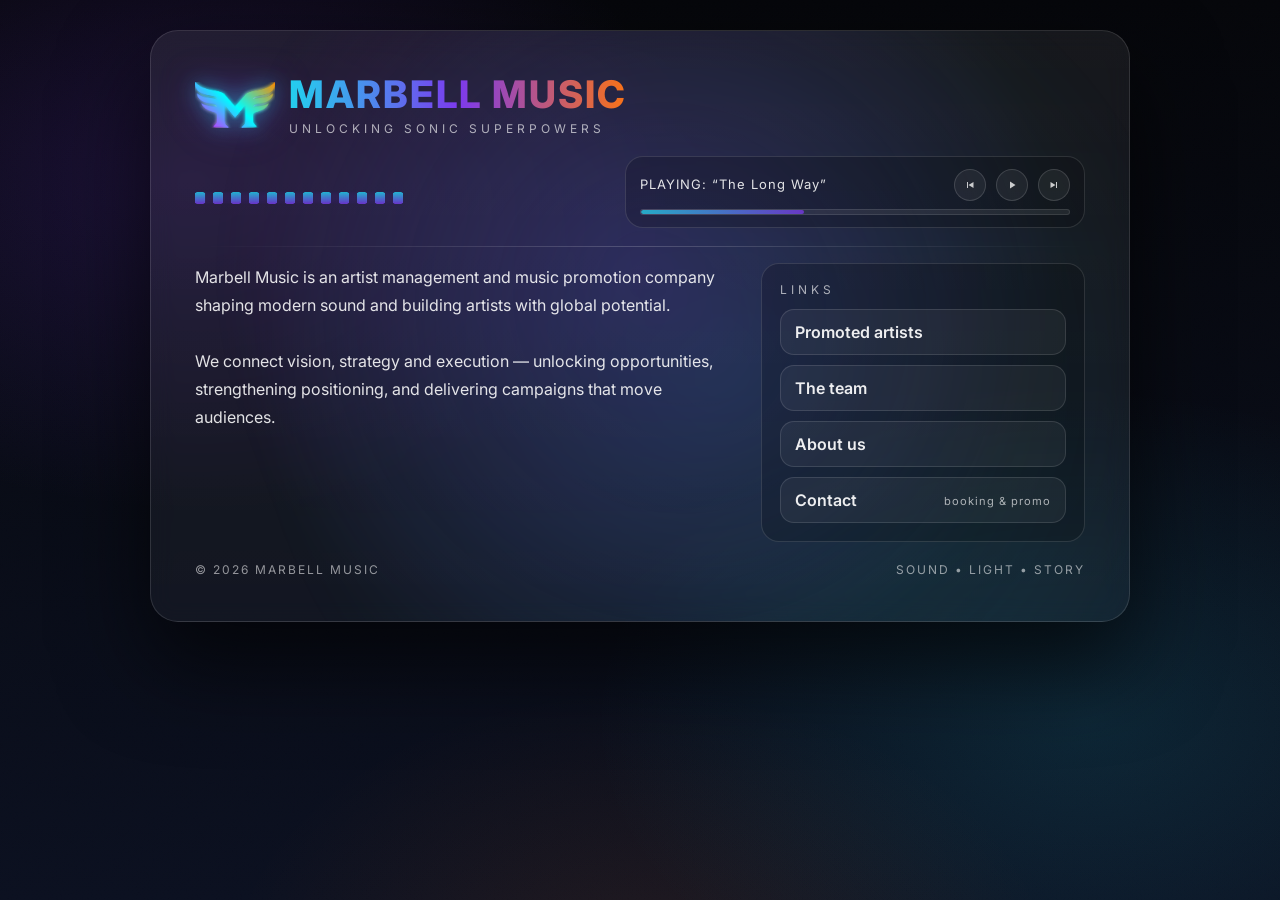
==== index.html @ 2069f6be "Update index.html - smaller M icon, correct links" ====
<!DOCTYPE html>
<html lang="en">
<head>
  <meta charset="UTF-8" />
  <meta name="viewport" content="width=device-width, initial-scale=1.0"/>
  <title>Marbell Music</title>
  <meta name="description" content="Marbell Music — artist management & music promotion. Unlocking Sonic Superpowers." />

  <link rel="preconnect" href="https://fonts.googleapis.com">
  <link rel="preconnect" href="https://fonts.gstatic.com" crossorigin>
  <link href="https://fonts.googleapis.com/css2?family=Inter:wght@300;400;600;800&display=swap" rel="stylesheet">

  <style>
    :root{
      --bg1:#05060a;
      --bg2:#0b1020;
      --text:rgba(255,255,255,.92);
      --muted:rgba(255,255,255,.64);
      --line:rgba(255,255,255,.12);
      --glass:rgba(255,255,255,.06);
      --accent1:#7c3aed;
      --accent2:#22d3ee;
      --accent3:#f97316;
    }

    *{ box-sizing:border-box; }
    html, body{ height:100%; }

    body{
      margin:0;
      font-family:Inter,system-ui,-apple-system,Segoe UI,Roboto,Arial,sans-serif;
      color:var(--text);
      background:
        radial-gradient(900px 600px at 15% 20%, rgba(124,58,237,.18), transparent 55%),
        radial-gradient(900px 600px at 85% 80%, rgba(34,211,238,.12), transparent 55%),
        radial-gradient(700px 500px at 50% 110%, rgba(249,115,22,.10), transparent 60%),
        linear-gradient(180deg, var(--bg1), var(--bg2));
      overflow-x:hidden;
      overflow-y:auto;
      -webkit-overflow-scrolling: touch;
    }

    .grain{
      position:fixed;
      inset:0;
      pointer-events:none;
      opacity:.12;
      background-image:url("data:image/svg+xml,%3Csvg xmlns='http://www.w3.org/2000/svg' width='180' height='180'%3E%3Cfilter id='n'%3E%3CfeTurbulence type='fractalNoise' baseFrequency='.8' numOctaves='3' stitchTiles='stitch'/%3E%3C/filter%3E%3Crect width='180' height='180' filter='url(%23n)' opacity='.35'/%3E%3C/svg%3E");
      mix-blend-mode:overlay;
      z-index:0;
    }

    .wrap{
      min-height:100vh;
      display:flex;
      justify-content:center;
      align-items:flex-start;
      padding: clamp(18px, 4vw, 30px);
      position:relative;
      z-index:1;
    }

    .card{
      width:100%;
      max-width:980px;
      border-radius:28px;
      background:linear-gradient(180deg, rgba(255,255,255,.07), rgba(255,255,255,.04));
      border:1px solid rgba(255,255,255,.12);
      box-shadow:0 40px 90px rgba(0,0,0,.65);
      backdrop-filter: blur(12px);
      position:relative;
      overflow:hidden;
      padding: clamp(22px, 4vw, 44px);
    }

    .pulse{
      position:absolute;
      inset:-40%;
      background:
        radial-gradient(circle at 50% 45%, rgba(124,58,237,.22), transparent 40%),
        radial-gradient(circle at 55% 55%, rgba(34,211,238,.14), transparent 42%);
      animation: pulse 3.2s ease-in-out infinite;
      pointer-events:none;
      filter: blur(12px);
      z-index:0;
    }
    @keyframes pulse{
      0%,100%{ transform:scale(1); opacity:.55; }
      50%{ transform:scale(1.06); opacity:.80; }
    }

    .content{ position:relative; z-index:2; }

    .brand{
      display:flex;
      align-items:center;
      gap:14px;
	  margin-bottom: 20px;
    }

    .logo{
      height:46px;
      width:auto;
      flex: 0 0 auto;
      filter:
        drop-shadow(0 0 10px rgba(34,211,238,.45))
        drop-shadow(0 0 18px rgba(124,58,237,.35));
    }

    .brandText{
      display:flex;
      flex-direction:column;
      gap:6px;
      min-width:0;
    }

    .brandText h1{
      margin:0;
      font-size: clamp(26px, 4vw, 38px);
      letter-spacing:2px;
      text-transform:uppercase;
      font-weight:800;
      background: linear-gradient(90deg, var(--accent2), var(--accent1), var(--accent3));
      -webkit-background-clip:text;
      -webkit-text-fill-color:transparent;
      line-height:1.05;
      white-space:nowrap;
    }

    .tagline{
      font-size:12px;
      letter-spacing:4px;
      text-transform:uppercase;
      color:var(--muted);
    }

    h1{
      margin:0;
      font-size: clamp(30px, 4.5vw, 44px);
      letter-spacing:2px;
      text-transform:uppercase;
      font-weight:800;
      background: linear-gradient(90deg, var(--accent2), var(--accent1), var(--accent3));
      -webkit-background-clip:text;
      -webkit-text-fill-color:transparent;
      line-height:1.05;
    }

    .mediaRow{
      display:flex;
      align-items:flex-start;
      justify-content:space-between;
      gap:16px;
      flex-wrap:wrap;
      margin-bottom: 18px;
    }

    .player{
      border:1px solid rgba(255,255,255,.12);
      background:rgba(0,0,0,.18);
      border-radius:18px;
      padding: 12px 14px;
      width: 100%;
      max-width: 460px;
      min-width: 0;
      height:auto;
    }

    .track{
      display:flex;
      align-items:center;
      justify-content:space-between;
      gap:12px;
      margin-bottom:8px;
    }

    .title{
      font-size:13px;
      letter-spacing:1px;
      color:rgba(255,255,255,.88);
      white-space:normal;
      overflow:visible;
      text-overflow:clip;
      line-height:1.2;
      max-width: 280px;
    }

    .controls{
      display:flex;
      gap:10px;
      align-items:center;
      flex-shrink:0;
    }

    .dotbtn{
      width:32px;height:32px;
      border-radius:999px;
      border:1px solid rgba(255,255,255,.14);
      background:rgba(255,255,255,.06);
      display:grid;
      place-items:center;
      user-select:none;
    }

    .icon{
      width:12px;height:12px;
      opacity:.85;
      background:rgba(255,255,255,.9);
      mask-size:contain;
      mask-repeat:no-repeat;
      mask-position:center;
      -webkit-mask-size:contain;
      -webkit-mask-repeat:no-repeat;
      -webkit-mask-position:center;
    }
    .i-prev{ -webkit-mask-image:url("data:image/svg+xml,%3Csvg xmlns='http://www.w3.org/2000/svg' viewBox='0 0 24 24'%3E%3Cpath fill='black' d='M6 18V6h2v12H6Zm3-6 10 6V6L9 12Z'/%3E%3C/svg%3E"); mask-image:url("data:image/svg+xml,%3Csvg xmlns='http://www.w3.org/2000/svg' viewBox='0 0 24 24'%3E%3Cpath fill='black' d='M6 18V6h2v12H6Zm3-6 10 6V6L9 12Z'/%3E%3C/svg%3E"); }
    .i-play{ -webkit-mask-image:url("data:image/svg+xml,%3Csvg xmlns='http://www.w3.org/2000/svg' viewBox='0 0 24 24'%3E%3Cpath fill='black' d='M8 5v14l11-7L8 5Z'/%3E%3C/svg%3E"); mask-image:url("data:image/svg+xml,%3Csvg xmlns='http://www.w3.org/2000/svg' viewBox='0 0 24 24'%3E%3Cpath fill='black' d='M8 5v14l11-7L8 5Z'/%3E%3C/svg%3E"); }
    .i-next{ -webkit-mask-image:url("data:image/svg+xml,%3Csvg xmlns='http://www.w3.org/2000/svg' viewBox='0 0 24 24'%3E%3Cpath fill='black' d='m15 12-10 6V6l10 6Zm1-6h2v12h-2V6Z'/%3E%3C/svg%3E"); mask-image:url("data:image/svg+xml,%3Csvg xmlns='http://www.w3.org/2000/svg' viewBox='0 0 24 24'%3E%3Cpath fill='black' d='m15 12-10 6V6l10 6Zm1-6h2v12h-2V6Z'/%3E%3C/svg%3E"); }

    .bar{
      height:6px;
      border-radius:999px;
      background:rgba(255,255,255,.08);
      border:1px solid rgba(255,255,255,.10);
      overflow:hidden;
      position:relative;
    }
    .bar::after{
      content:"";
      position:absolute;
      inset:0;
      width:38%;
      background:linear-gradient(90deg, rgba(34,211,238,.75), rgba(124,58,237,.75));
      border-radius:999px;
      box-shadow:0 0 18px rgba(34,211,238,.20);
    }

    /* ✅ WAVE — fixed height + transform animation (NO JUMP) */
    .wave{
      display:flex;
      gap:8px;
      align-items:flex-end;

      height:48px;      /* ✅ fixed container height */
      padding: 0;       /* tight */
      margin: 0;
      opacity:.92;

      flex-wrap:nowrap;
      overflow:hidden;
    }

    .wave span{
      width:10px;
      border-radius:999px;
      background:linear-gradient(180deg, rgba(34,211,238,.9), rgba(124,58,237,.85));

      height:48px;                 /* fill container; scale controls visual height */
      transform-origin: bottom;    /* grow from bottom */
      transform: scaleY(.25);      /* base */
      will-change: transform;      /* smoother */

      box-shadow:0 0 16px rgba(124,58,237,.18);
      animation: waveScale 1.2s infinite ease-in-out;
    }

    .wave span:nth-child(2){ animation-delay:.10s }
    .wave span:nth-child(3){ animation-delay:.20s }
    .wave span:nth-child(4){ animation-delay:.30s }
    .wave span:nth-child(5){ animation-delay:.40s }
    .wave span:nth-child(6){ animation-delay:.50s }
    .wave span:nth-child(7){ animation-delay:.25s }
    .wave span:nth-child(8){ animation-delay:.15s }
    .wave span:nth-child(9){ animation-delay:.35s }
    .wave span:nth-child(10){ animation-delay:.45s }
    .wave span:nth-child(11){ animation-delay:.22s }
    .wave span:nth-child(12){ animation-delay:.42s }

    @keyframes waveScale{
      0%,100%{ transform: scaleY(.25); opacity:.55; }
      50%{ transform: scaleY(1); opacity:1; }
    }

    .divider{
      margin: 14px 0 16px;
      height:1px;
      background:linear-gradient(90deg, transparent, rgba(255,255,255,.18), transparent);
    }

    .grid{
      display:grid;
      grid-template-columns: 1.25fr 0.75fr;
      gap:26px;
      align-items:start;
    }

    .lead{
      margin:0;
      font-size:16px;
      line-height:1.75;
      color:rgba(255,255,255,.88);
    }
    .lead b{ color:rgba(255,255,255,.98); }

    .panel{
      border:1px solid rgba(255,255,255,.12);
      background:rgba(0,0,0,.18);
      border-radius:18px;
      padding:18px;
    }

    .panelTitle{
      margin:0 0 12px;
      font-size:12px;
      letter-spacing:4px;
      text-transform:uppercase;
      color:var(--muted);
    }

    .links{
      display:flex;
      flex-direction:column;
      gap:10px;
    }

    .btn{
      text-decoration:none;
      color:var(--text);
      padding:12px 14px;
      border-radius:14px;
      border:1px solid rgba(255,255,255,.12);
      background:rgba(255,255,255,.05);
      display:flex;
      align-items:center;
      justify-content:space-between;
      transition: transform .15s ease, background .15s ease, border .15s ease;
      font-weight:600;
    }

    .btn small{
      color:var(--muted);
      font-weight:400;
      letter-spacing:1px;
    }

    .btn:hover{
      transform: translateY(-1px);
      background:rgba(255,255,255,.08);
      border:1px solid rgba(34,211,238,.35);
    }

    footer{
      margin-top:20px;
      display:flex;
      justify-content:space-between;
      gap:12px;
      flex-wrap:wrap;
      font-size:12px;
      color:rgba(255,255,255,.55);
      letter-spacing:2px;
      text-transform:uppercase;
    }

    @media (max-width: 860px){
      .grid{ grid-template-columns:1fr; }
      .mediaRow{ flex-direction:column; align-items:stretch; }
      .player{ max-width:none; width:100%; }
      .title{ max-width: 72vw; }
    }

    @media (prefers-reduced-motion: reduce){
      .pulse, .wave span{ animation:none; }
    }
  </style>
</head>

<body>
  <div class="grain"></div>

  <div class="wrap">
    <main class="card">
      <div class="pulse"></div>

      <div class="content">
          <div class="brand">
            <img class="logo" src="marbell_logo_neon.png" alt="Marbell logo" />
            <div class="brandText">
              <h1>Marbell Music</h1>
              <div class="tagline">Unlocking Sonic Superpowers</div>
            </div>
          </div>

        <section class="mediaRow">
          <div class="wave" aria-hidden="true">
            <span></span><span></span><span></span><span></span><span></span><span></span>
            <span></span><span></span><span></span><span></span><span></span><span></span>
          </div>

          <div class="player" aria-label="visual player (decorative)">
            <div class="track">
              <div class="title">PLAYING: “The Long Way”</div>
              <div class="controls">
                <div class="dotbtn" title="Prev"><div class="icon i-prev"></div></div>
                <div class="dotbtn" title="Play"><div class="icon i-play"></div></div>
                <div class="dotbtn" title="Next"><div class="icon i-next"></div></div>
              </div>
            </div>
            <div class="bar" aria-hidden="true"></div>
          </div>
        </section>

        <div class="divider"></div>

        <section class="grid">
          <p class="lead">
            Marbell Music is an artist management and music promotion company shaping modern sound and building artists with global potential.
            <br><br>
            We connect vision, strategy and execution — unlocking opportunities, strengthening positioning, and delivering campaigns that move audiences.
          </p>

          <aside class="panel">
            <p class="panelTitle">Links</p>
				<div class="links">
					<a class="btn" href="https://linktr.ee/miziafilip" target="_blank" rel="noopener">
					  Promoted artists
					</a>
					<a class="btn" target="_blank" rel="noopener">
					  The team
					</a>
					<a class="btn" target="_blank" rel="noopener">
					  About us
					</a>
					<a class="btn" href="contact.html">
					  Contact <small><small>booking & promo</small></small>
					</a>
			  </div>
          </aside>
        </section>

        <footer>
          <div>© 2026 Marbell Music</div>
          <div>Sound • Light • Story</div>
        </footer>
      </div>
    </main>
  </div>
</body>
</html>
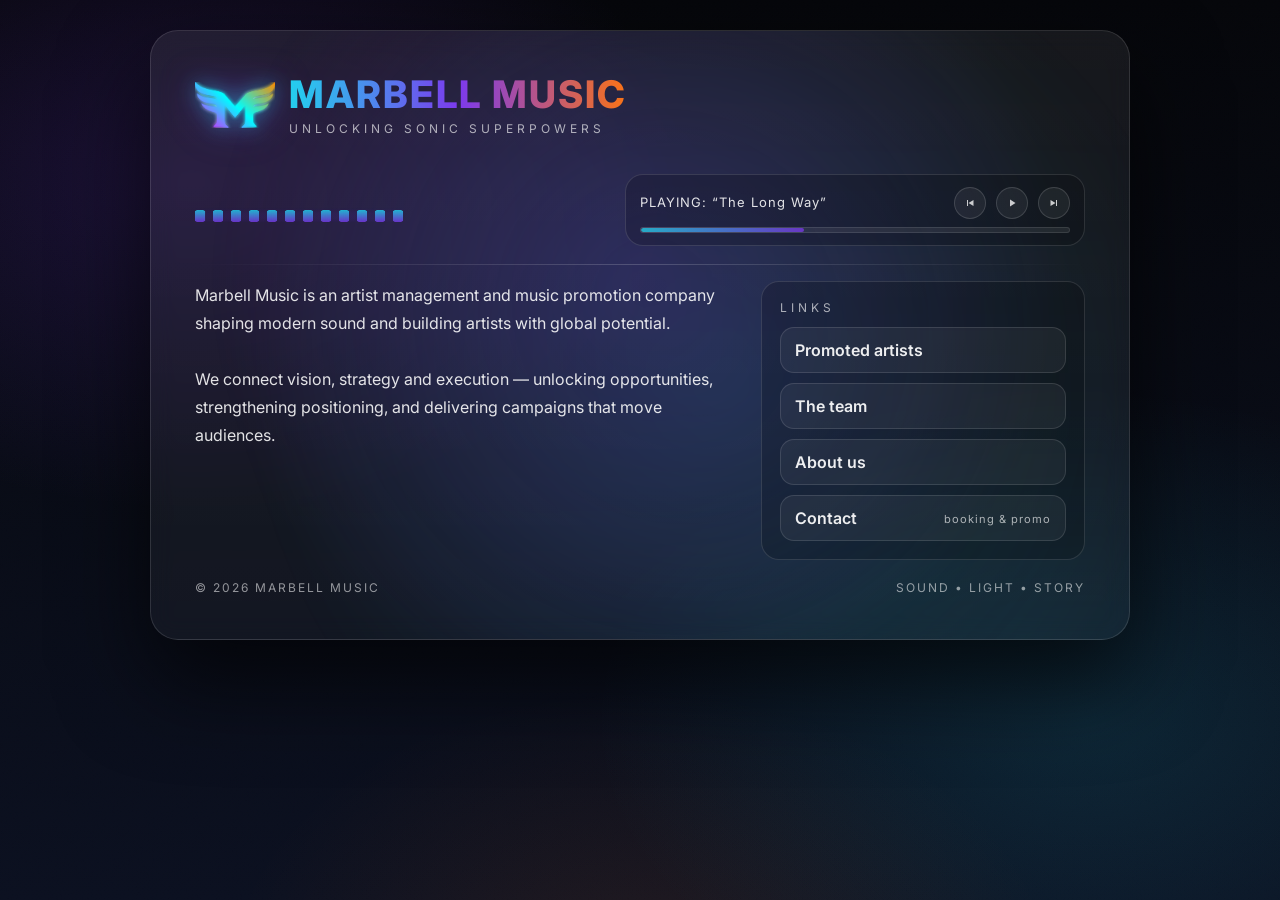
==== commit 231d9dfa: "Update index.html - adding topbar topbar for Marbell Music to be broken into 2 lines on mobiles (nar" ====
--- a/index.html
+++ b/index.html
@@ -91,6 +91,15 @@
 
     .content{ position:relative; z-index:2; }
 
+    .topbar{
+      display:flex;
+      align-items:center;
+      justify-content:space-between;
+      gap:14px;
+      flex-wrap:wrap;
+      margin-bottom: 18px;
+    }
+	
     .brand{
       display:flex;
       align-items:center;
@@ -382,6 +391,8 @@
       <div class="pulse"></div>
 
       <div class="content">
+        <!-- top bar -->
+        <header class="topbar">
           <div class="brand">
             <img class="logo" src="marbell_logo_neon.png" alt="Marbell logo" />
             <div class="brandText">
@@ -389,6 +400,8 @@
               <div class="tagline">Unlocking Sonic Superpowers</div>
             </div>
           </div>
+
+        </header>
 
         <section class="mediaRow">
           <div class="wave" aria-hidden="true">
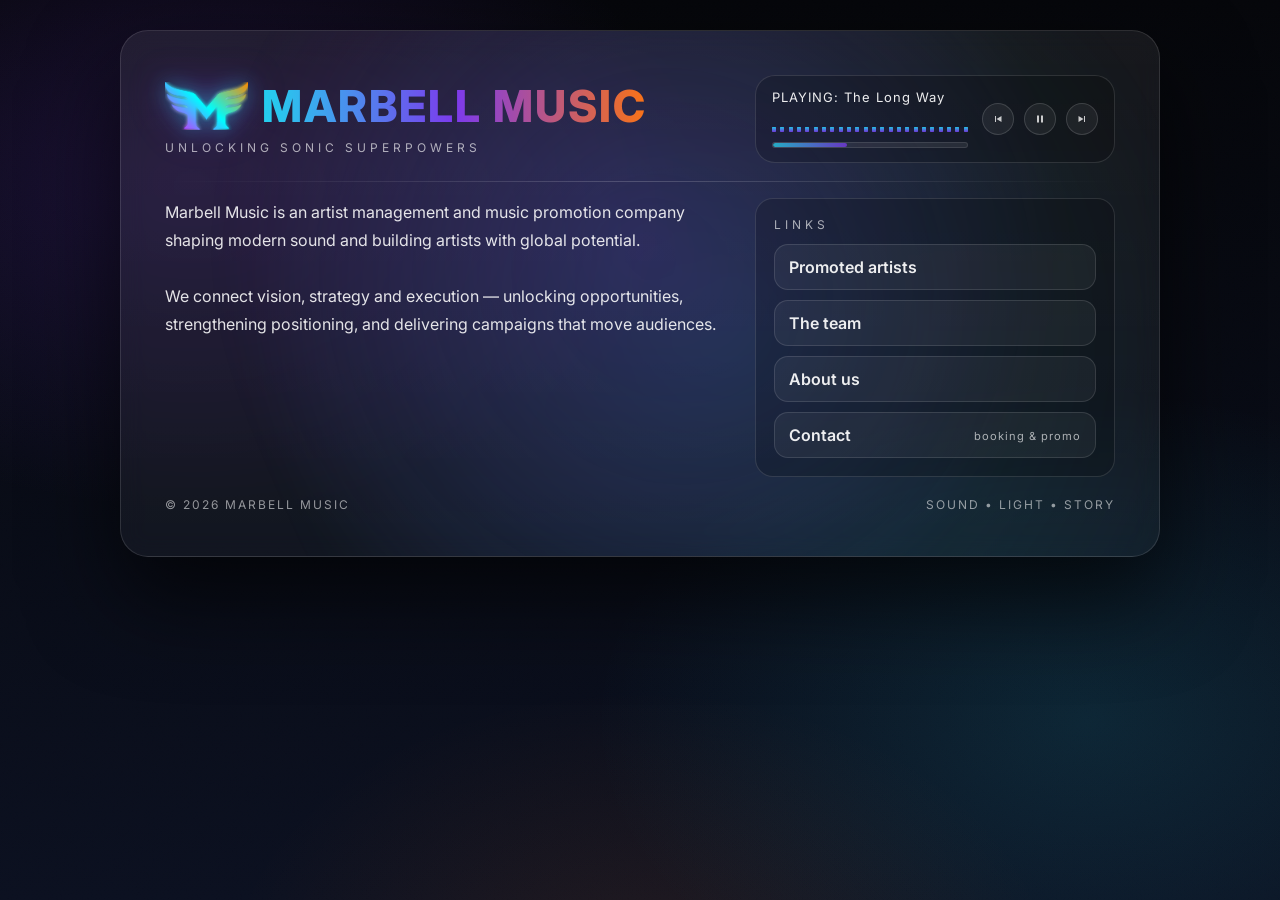
==== commit 0013b720: "Audio widget with waves" ====
--- a/index.html
+++ b/index.html
@@ -17,10 +17,10 @@
       --text:rgba(255,255,255,.92);
       --muted:rgba(255,255,255,.64);
       --line:rgba(255,255,255,.12);
-      --glass:rgba(255,255,255,.06);
       --accent1:#7c3aed;
       --accent2:#22d3ee;
       --accent3:#f97316;
+      --side-width: 360px; /* width matched to right panel */
     }
 
     *{ box-sizing:border-box; }
@@ -55,14 +55,14 @@
       display:flex;
       justify-content:center;
       align-items:flex-start;
-      padding: clamp(18px, 4vw, 30px);
+      padding:clamp(18px, 4vw, 30px);
       position:relative;
       z-index:1;
     }
 
     .card{
       width:100%;
-      max-width:980px;
+      max-width:1040px; /* a touch wider so brand text stays on one line */
       border-radius:28px;
       background:linear-gradient(180deg, rgba(255,255,255,.07), rgba(255,255,255,.04));
       border:1px solid rgba(255,255,255,.12);
@@ -70,7 +70,7 @@
       backdrop-filter: blur(12px);
       position:relative;
       overflow:hidden;
-      padding: clamp(22px, 4vw, 44px);
+      padding:clamp(22px, 4vw, 44px);
     }
 
     .pulse{
@@ -79,7 +79,7 @@
       background:
         radial-gradient(circle at 50% 45%, rgba(124,58,237,.22), transparent 40%),
         radial-gradient(circle at 55% 55%, rgba(34,211,238,.14), transparent 42%);
-      animation: pulse 3.2s ease-in-out infinite;
+      animation:pulse 3.2s ease-in-out infinite;
       pointer-events:none;
       filter: blur(12px);
       z-index:0;
@@ -89,51 +89,56 @@
       50%{ transform:scale(1.06); opacity:.80; }
     }
 
-    .content{ position:relative; z-index:2; }
-
-    .topbar{
-      display:flex;
-      align-items:center;
+    .content{
+      position:relative;
+      z-index:2;
+    }
+
+    /* top: brand block + audio player */
+    .heroTop{
+      display:flex;
+      align-items:stretch;
       justify-content:space-between;
-      gap:14px;
-      flex-wrap:wrap;
-      margin-bottom: 18px;
-    }
-	
+      gap:22px;
+      margin-bottom:18px;
+    }
+
+    .brandBlock{
+      flex:1 1 auto;
+      min-width:0;
+      display:flex;
+      flex-direction:column;
+      justify-content:center;
+    }
+
     .brand{
       display:flex;
       align-items:center;
       gap:14px;
-	  margin-bottom: 20px;
+      margin-bottom:10px;
+      min-width:0;
     }
 
     .logo{
-      height:46px;
+      height:48px;
       width:auto;
-      flex: 0 0 auto;
+      flex:0 0 auto;
       filter:
         drop-shadow(0 0 10px rgba(34,211,238,.45))
         drop-shadow(0 0 18px rgba(124,58,237,.35));
     }
 
-    .brandText{
-      display:flex;
-      flex-direction:column;
-      gap:6px;
-      min-width:0;
-    }
-
-    .brandText h1{
+    h1{
       margin:0;
-      font-size: clamp(26px, 4vw, 38px);
+      font-size:clamp(30px, 4vw, 44px);
       letter-spacing:2px;
       text-transform:uppercase;
       font-weight:800;
-      background: linear-gradient(90deg, var(--accent2), var(--accent1), var(--accent3));
+      background:linear-gradient(90deg, var(--accent2), var(--accent1), var(--accent3));
       -webkit-background-clip:text;
       -webkit-text-fill-color:transparent;
       line-height:1.05;
-      white-space:nowrap;
+      white-space:nowrap; /* keep one line on desktop */
     }
 
     .tagline{
@@ -143,76 +148,142 @@
       color:var(--muted);
     }
 
-    h1{
-      margin:0;
-      font-size: clamp(30px, 4.5vw, 44px);
-      letter-spacing:2px;
-      text-transform:uppercase;
-      font-weight:800;
-      background: linear-gradient(90deg, var(--accent2), var(--accent1), var(--accent3));
-      -webkit-background-clip:text;
-      -webkit-text-fill-color:transparent;
-      line-height:1.05;
-    }
-
-    .mediaRow{
-      display:flex;
-      align-items:flex-start;
-      justify-content:space-between;
-      gap:16px;
-      flex-wrap:wrap;
-      margin-bottom: 18px;
-    }
-
-    .player{
+    /* AUDIO PLAYER = panel width */
+    .audioWidget{
+      flex:0 0 var(--side-width);
+      width:var(--side-width);
+      max-width:var(--side-width);
+      min-width:var(--side-width);
+
       border:1px solid rgba(255,255,255,.12);
       background:rgba(0,0,0,.18);
-      border-radius:18px;
-      padding: 12px 14px;
-      width: 100%;
-      max-width: 460px;
-      min-width: 0;
-      height:auto;
-    }
-
-    .track{
-      display:flex;
-      align-items:center;
-      justify-content:space-between;
-      gap:12px;
-      margin-bottom:8px;
-    }
-
-    .title{
+      border-radius:20px;
+      padding:14px 16px;
+      display:flex;
+      gap:14px;
+      align-self:stretch;
+    }
+
+    .audioMain{
+      min-width:0;
+      flex:1 1 auto;
+      display:flex;
+      flex-direction:column;
+      justify-content:center;
+    }
+
+    .audioTitle{
       font-size:13px;
       letter-spacing:1px;
-      color:rgba(255,255,255,.88);
-      white-space:normal;
-      overflow:visible;
-      text-overflow:clip;
+      color:rgba(255,255,255,.92);
       line-height:1.2;
-      max-width: 280px;
-    }
-
+      margin-bottom:10px;
+      white-space:nowrap;
+      overflow:hidden;
+      text-overflow:ellipsis;
+    }
+
+    /* wave spans full width of audio main */
+    .wave{
+      display:grid;
+      grid-template-columns:repeat(24, 1fr);
+      align-items:end;
+      gap:4px;
+      height:16px;
+      width:100%;
+      overflow:hidden;
+      margin-bottom:10px;
+    }
+
+    .wave span{
+      width:100%;
+      height:16px;
+      border-radius:999px;
+      background:linear-gradient(180deg, rgba(34,211,238,.95), rgba(124,58,237,.9));
+      transform-origin:bottom;
+      transform:scaleY(.32);
+      will-change:transform;
+      box-shadow:0 0 8px rgba(124,58,237,.16);
+      animation:waveScale 1.35s infinite ease-in-out;
+    }
+
+    .wave span:nth-child(2){ animation-delay:.04s; }
+    .wave span:nth-child(3){ animation-delay:.08s; }
+    .wave span:nth-child(4){ animation-delay:.12s; }
+    .wave span:nth-child(5){ animation-delay:.16s; }
+    .wave span:nth-child(6){ animation-delay:.20s; }
+    .wave span:nth-child(7){ animation-delay:.24s; }
+    .wave span:nth-child(8){ animation-delay:.28s; }
+    .wave span:nth-child(9){ animation-delay:.32s; }
+    .wave span:nth-child(10){ animation-delay:.36s; }
+    .wave span:nth-child(11){ animation-delay:.40s; }
+    .wave span:nth-child(12){ animation-delay:.44s; }
+    .wave span:nth-child(13){ animation-delay:.48s; }
+    .wave span:nth-child(14){ animation-delay:.52s; }
+    .wave span:nth-child(15){ animation-delay:.56s; }
+    .wave span:nth-child(16){ animation-delay:.60s; }
+    .wave span:nth-child(17){ animation-delay:.64s; }
+    .wave span:nth-child(18){ animation-delay:.68s; }
+    .wave span:nth-child(19){ animation-delay:.72s; }
+    .wave span:nth-child(20){ animation-delay:.76s; }
+    .wave span:nth-child(21){ animation-delay:.80s; }
+    .wave span:nth-child(22){ animation-delay:.84s; }
+    .wave span:nth-child(23){ animation-delay:.88s; }
+    .wave span:nth-child(24){ animation-delay:.92s; }
+
+    @keyframes waveScale{
+      0%,100%{ transform:scaleY(.32); opacity:.5; }
+      50%{ transform:scaleY(1); opacity:1; }
+    }
+
+    /* progress bar takes full width of audioMain */
+    .bar{
+      height:6px;
+      border-radius:999px;
+      background:rgba(255,255,255,.08);
+      border:1px solid rgba(255,255,255,.10);
+      overflow:hidden;
+      position:relative;
+      width:100%;
+      margin-top:auto;
+    }
+
+    .bar::after{
+      content:"";
+      position:absolute;
+      inset:0;
+      width:38%;
+      background:linear-gradient(90deg, rgba(34,211,238,.75), rgba(124,58,237,.75));
+      border-radius:999px;
+      box-shadow:0 0 18px rgba(34,211,238,.20);
+    }
+
+    /* controls full widget height on right */
     .controls{
-      display:flex;
+      flex:0 0 auto;
+      display:flex;
+      align-items:center;
+      justify-content:center;
       gap:10px;
-      align-items:center;
-      flex-shrink:0;
+      align-self:stretch;
+      min-height:100%;
     }
 
     .dotbtn{
-      width:32px;height:32px;
+      width:32px;
+      height:32px;
       border-radius:999px;
       border:1px solid rgba(255,255,255,.14);
       background:rgba(255,255,255,.06);
       display:grid;
       place-items:center;
       user-select:none;
+      flex:0 0 auto;
     }
 
     .icon{
-      width:12px;height:12px;
+      width:12px;
+      height:12px;
       opacity:.85;
       background:rgba(255,255,255,.9);
       mask-size:contain;
@@ -222,83 +293,29 @@
       -webkit-mask-repeat:no-repeat;
       -webkit-mask-position:center;
     }
-    .i-prev{ -webkit-mask-image:url("data:image/svg+xml,%3Csvg xmlns='http://www.w3.org/2000/svg' viewBox='0 0 24 24'%3E%3Cpath fill='black' d='M6 18V6h2v12H6Zm3-6 10 6V6L9 12Z'/%3E%3C/svg%3E"); mask-image:url("data:image/svg+xml,%3Csvg xmlns='http://www.w3.org/2000/svg' viewBox='0 0 24 24'%3E%3Cpath fill='black' d='M6 18V6h2v12H6Zm3-6 10 6V6L9 12Z'/%3E%3C/svg%3E"); }
-    .i-play{ -webkit-mask-image:url("data:image/svg+xml,%3Csvg xmlns='http://www.w3.org/2000/svg' viewBox='0 0 24 24'%3E%3Cpath fill='black' d='M8 5v14l11-7L8 5Z'/%3E%3C/svg%3E"); mask-image:url("data:image/svg+xml,%3Csvg xmlns='http://www.w3.org/2000/svg' viewBox='0 0 24 24'%3E%3Cpath fill='black' d='M8 5v14l11-7L8 5Z'/%3E%3C/svg%3E"); }
-    .i-next{ -webkit-mask-image:url("data:image/svg+xml,%3Csvg xmlns='http://www.w3.org/2000/svg' viewBox='0 0 24 24'%3E%3Cpath fill='black' d='m15 12-10 6V6l10 6Zm1-6h2v12h-2V6Z'/%3E%3C/svg%3E"); mask-image:url("data:image/svg+xml,%3Csvg xmlns='http://www.w3.org/2000/svg' viewBox='0 0 24 24'%3E%3Cpath fill='black' d='m15 12-10 6V6l10 6Zm1-6h2v12h-2V6Z'/%3E%3C/svg%3E"); }
-
-    .bar{
-      height:6px;
-      border-radius:999px;
-      background:rgba(255,255,255,.08);
-      border:1px solid rgba(255,255,255,.10);
-      overflow:hidden;
-      position:relative;
-    }
-    .bar::after{
-      content:"";
-      position:absolute;
-      inset:0;
-      width:38%;
-      background:linear-gradient(90deg, rgba(34,211,238,.75), rgba(124,58,237,.75));
-      border-radius:999px;
-      box-shadow:0 0 18px rgba(34,211,238,.20);
-    }
-
-    /* ✅ WAVE — fixed height + transform animation (NO JUMP) */
-    .wave{
-      display:flex;
-      gap:8px;
-      align-items:flex-end;
-
-      height:48px;      /* ✅ fixed container height */
-      padding: 0;       /* tight */
-      margin: 0;
-      opacity:.92;
-
-      flex-wrap:nowrap;
-      overflow:hidden;
-    }
-
-    .wave span{
-      width:10px;
-      border-radius:999px;
-      background:linear-gradient(180deg, rgba(34,211,238,.9), rgba(124,58,237,.85));
-
-      height:48px;                 /* fill container; scale controls visual height */
-      transform-origin: bottom;    /* grow from bottom */
-      transform: scaleY(.25);      /* base */
-      will-change: transform;      /* smoother */
-
-      box-shadow:0 0 16px rgba(124,58,237,.18);
-      animation: waveScale 1.2s infinite ease-in-out;
-    }
-
-    .wave span:nth-child(2){ animation-delay:.10s }
-    .wave span:nth-child(3){ animation-delay:.20s }
-    .wave span:nth-child(4){ animation-delay:.30s }
-    .wave span:nth-child(5){ animation-delay:.40s }
-    .wave span:nth-child(6){ animation-delay:.50s }
-    .wave span:nth-child(7){ animation-delay:.25s }
-    .wave span:nth-child(8){ animation-delay:.15s }
-    .wave span:nth-child(9){ animation-delay:.35s }
-    .wave span:nth-child(10){ animation-delay:.45s }
-    .wave span:nth-child(11){ animation-delay:.22s }
-    .wave span:nth-child(12){ animation-delay:.42s }
-
-    @keyframes waveScale{
-      0%,100%{ transform: scaleY(.25); opacity:.55; }
-      50%{ transform: scaleY(1); opacity:1; }
+
+    .i-prev{
+      -webkit-mask-image:url("data:image/svg+xml,%3Csvg xmlns='http://www.w3.org/2000/svg' viewBox='0 0 24 24'%3E%3Cpath fill='black' d='M6 18V6h2v12H6Zm3-6 10 6V6L9 12Z'/%3E%3C/svg%3E");
+      mask-image:url("data:image/svg+xml,%3Csvg xmlns='http://www.w3.org/2000/svg' viewBox='0 0 24 24'%3E%3Cpath fill='black' d='M6 18V6h2v12H6Zm3-6 10 6V6L9 12Z'/%3E%3C/svg%3E");
+    }
+    .i-pause{
+      -webkit-mask-image:url("data:image/svg+xml,%3Csvg xmlns='http://www.w3.org/2000/svg' viewBox='0 0 24 24'%3E%3Cpath fill='black' d='M6 5h4v14H6V5Zm8 0h4v14h-4V5Z'/%3E%3C/svg%3E");
+      mask-image:url("data:image/svg+xml,%3Csvg xmlns='http://www.w3.org/2000/svg' viewBox='0 0 24 24'%3E%3Cpath fill='black' d='M6 5h4v14H6V5Zm8 0h4v14h-4V5Z'/%3E%3C/svg%3E");
+    }
+    .i-next{
+      -webkit-mask-image:url("data:image/svg+xml,%3Csvg xmlns='http://www.w3.org/2000/svg' viewBox='0 0 24 24'%3E%3Cpath fill='black' d='m15 12-10 6V6l10 6Zm1-6h2v12h-2V6Z'/%3E%3C/svg%3E");
+      mask-image:url("data:image/svg+xml,%3Csvg xmlns='http://www.w3.org/2000/svg' viewBox='0 0 24 24'%3E%3Cpath fill='black' d='m15 12-10 6V6l10 6Zm1-6h2v12h-2V6Z'/%3E%3C/svg%3E");
     }
 
     .divider{
-      margin: 14px 0 16px;
+      margin:14px 0 16px;
       height:1px;
       background:linear-gradient(90deg, transparent, rgba(255,255,255,.18), transparent);
     }
 
     .grid{
       display:grid;
-      grid-template-columns: 1.25fr 0.75fr;
+      grid-template-columns:1.25fr 0.75fr;
       gap:26px;
       align-items:start;
     }
@@ -309,9 +326,16 @@
       line-height:1.75;
       color:rgba(255,255,255,.88);
     }
-    .lead b{ color:rgba(255,255,255,.98); }
+
+    .lead b{
+      color:rgba(255,255,255,.98);
+    }
 
     .panel{
+	  flex:0 0 var(--side-width);
+      width:var(--side-width);
+      max-width:var(--side-width);
+      min-width:var(--side-width);
       border:1px solid rgba(255,255,255,.12);
       background:rgba(0,0,0,.18);
       border-radius:18px;
@@ -342,7 +366,7 @@
       display:flex;
       align-items:center;
       justify-content:space-between;
-      transition: transform .15s ease, background .15s ease, border .15s ease;
+      transition:transform .15s ease, background .15s ease, border .15s ease;
       font-weight:600;
     }
 
@@ -353,7 +377,7 @@
     }
 
     .btn:hover{
-      transform: translateY(-1px);
+      transform:translateY(-1px);
       background:rgba(255,255,255,.08);
       border:1px solid rgba(34,211,238,.35);
     }
@@ -370,15 +394,78 @@
       text-transform:uppercase;
     }
 
+    /* tablet/mobile */
     @media (max-width: 860px){
-      .grid{ grid-template-columns:1fr; }
-      .mediaRow{ flex-direction:column; align-items:stretch; }
-      .player{ max-width:none; width:100%; }
-      .title{ max-width: 72vw; }
+      .heroTop{
+        flex-direction:column;
+        align-items:stretch;
+      }
+	  
+	  .panel{
+	    width:100%;
+        min-width:0;
+        max-width:none;
+        flex:1 1 auto;
+	  }
+
+      .audioWidget{
+        width:100%;
+        min-width:0;
+        max-width:none;
+        flex:1 1 auto;
+      }
+
+      .grid{
+        grid-template-columns:1fr;
+      }
+
+      h1{
+        white-space:normal; /* allow wrapping only when stacked layout */
+      }
+    }
+
+    @media (max-width: 560px){
+	
+	  .panel{
+	    width:100%;
+        min-width:0;
+        max-width:none;
+        flex:1 1 auto;
+	  }
+	  
+      .audioWidget{
+        padding:12px 12px;
+        gap:12px;
+      }
+
+      .controls{
+        gap:8px;
+      }
+
+      .dotbtn{
+        width:30px;
+        height:30px;
+      }
+
+      .wave{
+        height:14px;
+        gap:3px;
+      }
+
+      .wave span{
+        height:14px;
+      }
+
+      .audioTitle{
+        white-space:normal;
+      }
     }
 
     @media (prefers-reduced-motion: reduce){
-      .pulse, .wave span{ animation:none; }
+      .pulse,
+      .wave span{
+        animation:none;
+      }
     }
   </style>
 </head>
@@ -391,34 +478,34 @@
       <div class="pulse"></div>
 
       <div class="content">
-        <!-- top bar -->
-        <header class="topbar">
-          <div class="brand">
-            <img class="logo" src="marbell_logo_neon.png" alt="Marbell logo" />
-            <div class="brandText">
+        <section class="heroTop">
+          <div class="brandBlock">
+            <div class="brand">
+              <img class="logo" src="marbell_logo_neon.png" alt="Marbell logo" />
               <h1>Marbell Music</h1>
-              <div class="tagline">Unlocking Sonic Superpowers</div>
             </div>
+            <div class="tagline">Unlocking Sonic Superpowers</div>
           </div>
 
-        </header>
-
-        <section class="mediaRow">
-          <div class="wave" aria-hidden="true">
-            <span></span><span></span><span></span><span></span><span></span><span></span>
-            <span></span><span></span><span></span><span></span><span></span><span></span>
-          </div>
-
-          <div class="player" aria-label="visual player (decorative)">
-            <div class="track">
-              <div class="title">PLAYING: “The Long Way”</div>
-              <div class="controls">
-                <div class="dotbtn" title="Prev"><div class="icon i-prev"></div></div>
-                <div class="dotbtn" title="Play"><div class="icon i-play"></div></div>
-                <div class="dotbtn" title="Next"><div class="icon i-next"></div></div>
+          <div class="audioWidget" aria-label="visual audio player">
+            <div class="audioMain">
+              <div class="audioTitle">PLAYING: The Long Way</div>
+
+              <div class="wave" aria-hidden="true">
+                <span></span><span></span><span></span><span></span><span></span><span></span>
+                <span></span><span></span><span></span><span></span><span></span><span></span>
+                <span></span><span></span><span></span><span></span><span></span><span></span>
+                <span></span><span></span><span></span><span></span><span></span><span></span>
               </div>
+
+              <div class="bar" aria-hidden="true"></div>
             </div>
-            <div class="bar" aria-hidden="true"></div>
+
+            <div class="controls" aria-hidden="true">
+              <div class="dotbtn" title="Previous track"><div class="icon i-prev"></div></div>
+              <div class="dotbtn" title="Pause"><div class="icon i-pause"></div></div>
+              <div class="dotbtn" title="Next track"><div class="icon i-next"></div></div>
+            </div>
           </div>
         </section>
 
@@ -433,20 +520,20 @@
 
           <aside class="panel">
             <p class="panelTitle">Links</p>
-				<div class="links">
-					<a class="btn" href="https://linktr.ee/miziafilip" target="_blank" rel="noopener">
-					  Promoted artists
-					</a>
-					<a class="btn" target="_blank" rel="noopener">
-					  The team
-					</a>
-					<a class="btn" target="_blank" rel="noopener">
-					  About us
-					</a>
-					<a class="btn" href="contact.html">
-					  Contact <small><small>booking & promo</small></small>
-					</a>
-			  </div>
+            <div class="links">
+              <a class="btn" href="https://linktr.ee/miziafilip" target="_blank" rel="noopener">
+                Promoted artists
+              </a>
+              <a class="btn" target="_blank" rel="noopener">
+                The team
+              </a>
+              <a class="btn" target="_blank" rel="noopener">
+                About us
+              </a>
+              <a class="btn" href="contact.html">
+                Contact <small><small>booking & promo</small></small>
+              </a>
+            </div>
           </aside>
         </section>
 
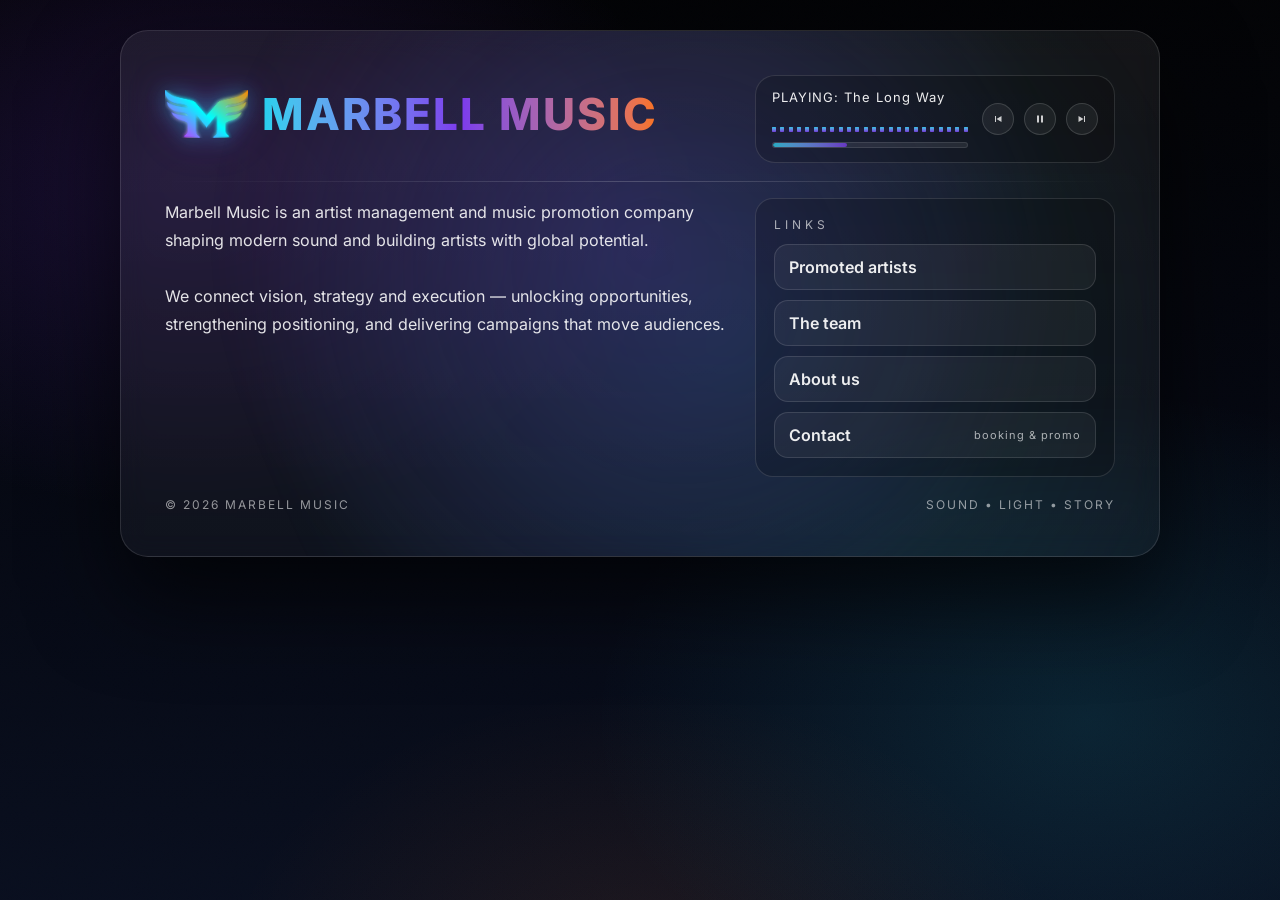
==== commit fd2881c6: "Add Lovable static website export - no About Us" ====
--- a/index.html
+++ b/index.html
@@ -1,548 +1,4 @@
-<!DOCTYPE html>
-<html lang="en">
-<head>
-  <meta charset="UTF-8" />
-  <meta name="viewport" content="width=device-width, initial-scale=1.0"/>
-  <title>Marbell Music</title>
-  <meta name="description" content="Marbell Music — artist management & music promotion. Unlocking Sonic Superpowers." />
-
-  <link rel="preconnect" href="https://fonts.googleapis.com">
-  <link rel="preconnect" href="https://fonts.gstatic.com" crossorigin>
-  <link href="https://fonts.googleapis.com/css2?family=Inter:wght@300;400;600;800&display=swap" rel="stylesheet">
-
-  <style>
-    :root{
-      --bg1:#05060a;
-      --bg2:#0b1020;
-      --text:rgba(255,255,255,.92);
-      --muted:rgba(255,255,255,.64);
-      --line:rgba(255,255,255,.12);
-      --accent1:#7c3aed;
-      --accent2:#22d3ee;
-      --accent3:#f97316;
-      --side-width: 360px; /* width matched to right panel */
-    }
-
-    *{ box-sizing:border-box; }
-    html, body{ height:100%; }
-
-    body{
-      margin:0;
-      font-family:Inter,system-ui,-apple-system,Segoe UI,Roboto,Arial,sans-serif;
-      color:var(--text);
-      background:
-        radial-gradient(900px 600px at 15% 20%, rgba(124,58,237,.18), transparent 55%),
-        radial-gradient(900px 600px at 85% 80%, rgba(34,211,238,.12), transparent 55%),
-        radial-gradient(700px 500px at 50% 110%, rgba(249,115,22,.10), transparent 60%),
-        linear-gradient(180deg, var(--bg1), var(--bg2));
-      overflow-x:hidden;
-      overflow-y:auto;
-      -webkit-overflow-scrolling: touch;
-    }
-
-    .grain{
-      position:fixed;
-      inset:0;
-      pointer-events:none;
-      opacity:.12;
-      background-image:url("data:image/svg+xml,%3Csvg xmlns='http://www.w3.org/2000/svg' width='180' height='180'%3E%3Cfilter id='n'%3E%3CfeTurbulence type='fractalNoise' baseFrequency='.8' numOctaves='3' stitchTiles='stitch'/%3E%3C/filter%3E%3Crect width='180' height='180' filter='url(%23n)' opacity='.35'/%3E%3C/svg%3E");
-      mix-blend-mode:overlay;
-      z-index:0;
-    }
-
-    .wrap{
-      min-height:100vh;
-      display:flex;
-      justify-content:center;
-      align-items:flex-start;
-      padding:clamp(18px, 4vw, 30px);
-      position:relative;
-      z-index:1;
-    }
-
-    .card{
-      width:100%;
-      max-width:1040px; /* a touch wider so brand text stays on one line */
-      border-radius:28px;
-      background:linear-gradient(180deg, rgba(255,255,255,.07), rgba(255,255,255,.04));
-      border:1px solid rgba(255,255,255,.12);
-      box-shadow:0 40px 90px rgba(0,0,0,.65);
-      backdrop-filter: blur(12px);
-      position:relative;
-      overflow:hidden;
-      padding:clamp(22px, 4vw, 44px);
-    }
-
-    .pulse{
-      position:absolute;
-      inset:-40%;
-      background:
-        radial-gradient(circle at 50% 45%, rgba(124,58,237,.22), transparent 40%),
-        radial-gradient(circle at 55% 55%, rgba(34,211,238,.14), transparent 42%);
-      animation:pulse 3.2s ease-in-out infinite;
-      pointer-events:none;
-      filter: blur(12px);
-      z-index:0;
-    }
-    @keyframes pulse{
-      0%,100%{ transform:scale(1); opacity:.55; }
-      50%{ transform:scale(1.06); opacity:.80; }
-    }
-
-    .content{
-      position:relative;
-      z-index:2;
-    }
-
-    /* top: brand block + audio player */
-    .heroTop{
-      display:flex;
-      align-items:stretch;
-      justify-content:space-between;
-      gap:22px;
-      margin-bottom:18px;
-    }
-
-    .brandBlock{
-      flex:1 1 auto;
-      min-width:0;
-      display:flex;
-      flex-direction:column;
-      justify-content:center;
-    }
-
-    .brand{
-      display:flex;
-      align-items:center;
-      gap:14px;
-      margin-bottom:10px;
-      min-width:0;
-    }
-
-    .logo{
-      height:48px;
-      width:auto;
-      flex:0 0 auto;
-      filter:
-        drop-shadow(0 0 10px rgba(34,211,238,.45))
-        drop-shadow(0 0 18px rgba(124,58,237,.35));
-    }
-
-    h1{
-      margin:0;
-      font-size:clamp(30px, 4vw, 44px);
-      letter-spacing:2px;
-      text-transform:uppercase;
-      font-weight:800;
-      background:linear-gradient(90deg, var(--accent2), var(--accent1), var(--accent3));
-      -webkit-background-clip:text;
-      -webkit-text-fill-color:transparent;
-      line-height:1.05;
-      white-space:nowrap; /* keep one line on desktop */
-    }
-
-    .tagline{
-      font-size:12px;
-      letter-spacing:4px;
-      text-transform:uppercase;
-      color:var(--muted);
-    }
-
-    /* AUDIO PLAYER = panel width */
-    .audioWidget{
-      flex:0 0 var(--side-width);
-      width:var(--side-width);
-      max-width:var(--side-width);
-      min-width:var(--side-width);
-
-      border:1px solid rgba(255,255,255,.12);
-      background:rgba(0,0,0,.18);
-      border-radius:20px;
-      padding:14px 16px;
-      display:flex;
-      gap:14px;
-      align-self:stretch;
-    }
-
-    .audioMain{
-      min-width:0;
-      flex:1 1 auto;
-      display:flex;
-      flex-direction:column;
-      justify-content:center;
-    }
-
-    .audioTitle{
-      font-size:13px;
-      letter-spacing:1px;
-      color:rgba(255,255,255,.92);
-      line-height:1.2;
-      margin-bottom:10px;
-      white-space:nowrap;
-      overflow:hidden;
-      text-overflow:ellipsis;
-    }
-
-    /* wave spans full width of audio main */
-    .wave{
-      display:grid;
-      grid-template-columns:repeat(24, 1fr);
-      align-items:end;
-      gap:4px;
-      height:16px;
-      width:100%;
-      overflow:hidden;
-      margin-bottom:10px;
-    }
-
-    .wave span{
-      width:100%;
-      height:16px;
-      border-radius:999px;
-      background:linear-gradient(180deg, rgba(34,211,238,.95), rgba(124,58,237,.9));
-      transform-origin:bottom;
-      transform:scaleY(.32);
-      will-change:transform;
-      box-shadow:0 0 8px rgba(124,58,237,.16);
-      animation:waveScale 1.35s infinite ease-in-out;
-    }
-
-    .wave span:nth-child(2){ animation-delay:.04s; }
-    .wave span:nth-child(3){ animation-delay:.08s; }
-    .wave span:nth-child(4){ animation-delay:.12s; }
-    .wave span:nth-child(5){ animation-delay:.16s; }
-    .wave span:nth-child(6){ animation-delay:.20s; }
-    .wave span:nth-child(7){ animation-delay:.24s; }
-    .wave span:nth-child(8){ animation-delay:.28s; }
-    .wave span:nth-child(9){ animation-delay:.32s; }
-    .wave span:nth-child(10){ animation-delay:.36s; }
-    .wave span:nth-child(11){ animation-delay:.40s; }
-    .wave span:nth-child(12){ animation-delay:.44s; }
-    .wave span:nth-child(13){ animation-delay:.48s; }
-    .wave span:nth-child(14){ animation-delay:.52s; }
-    .wave span:nth-child(15){ animation-delay:.56s; }
-    .wave span:nth-child(16){ animation-delay:.60s; }
-    .wave span:nth-child(17){ animation-delay:.64s; }
-    .wave span:nth-child(18){ animation-delay:.68s; }
-    .wave span:nth-child(19){ animation-delay:.72s; }
-    .wave span:nth-child(20){ animation-delay:.76s; }
-    .wave span:nth-child(21){ animation-delay:.80s; }
-    .wave span:nth-child(22){ animation-delay:.84s; }
-    .wave span:nth-child(23){ animation-delay:.88s; }
-    .wave span:nth-child(24){ animation-delay:.92s; }
-
-    @keyframes waveScale{
-      0%,100%{ transform:scaleY(.32); opacity:.5; }
-      50%{ transform:scaleY(1); opacity:1; }
-    }
-
-    /* progress bar takes full width of audioMain */
-    .bar{
-      height:6px;
-      border-radius:999px;
-      background:rgba(255,255,255,.08);
-      border:1px solid rgba(255,255,255,.10);
-      overflow:hidden;
-      position:relative;
-      width:100%;
-      margin-top:auto;
-    }
-
-    .bar::after{
-      content:"";
-      position:absolute;
-      inset:0;
-      width:38%;
-      background:linear-gradient(90deg, rgba(34,211,238,.75), rgba(124,58,237,.75));
-      border-radius:999px;
-      box-shadow:0 0 18px rgba(34,211,238,.20);
-    }
-
-    /* controls full widget height on right */
-    .controls{
-      flex:0 0 auto;
-      display:flex;
-      align-items:center;
-      justify-content:center;
-      gap:10px;
-      align-self:stretch;
-      min-height:100%;
-    }
-
-    .dotbtn{
-      width:32px;
-      height:32px;
-      border-radius:999px;
-      border:1px solid rgba(255,255,255,.14);
-      background:rgba(255,255,255,.06);
-      display:grid;
-      place-items:center;
-      user-select:none;
-      flex:0 0 auto;
-    }
-
-    .icon{
-      width:12px;
-      height:12px;
-      opacity:.85;
-      background:rgba(255,255,255,.9);
-      mask-size:contain;
-      mask-repeat:no-repeat;
-      mask-position:center;
-      -webkit-mask-size:contain;
-      -webkit-mask-repeat:no-repeat;
-      -webkit-mask-position:center;
-    }
-
-    .i-prev{
-      -webkit-mask-image:url("data:image/svg+xml,%3Csvg xmlns='http://www.w3.org/2000/svg' viewBox='0 0 24 24'%3E%3Cpath fill='black' d='M6 18V6h2v12H6Zm3-6 10 6V6L9 12Z'/%3E%3C/svg%3E");
-      mask-image:url("data:image/svg+xml,%3Csvg xmlns='http://www.w3.org/2000/svg' viewBox='0 0 24 24'%3E%3Cpath fill='black' d='M6 18V6h2v12H6Zm3-6 10 6V6L9 12Z'/%3E%3C/svg%3E");
-    }
-    .i-pause{
-      -webkit-mask-image:url("data:image/svg+xml,%3Csvg xmlns='http://www.w3.org/2000/svg' viewBox='0 0 24 24'%3E%3Cpath fill='black' d='M6 5h4v14H6V5Zm8 0h4v14h-4V5Z'/%3E%3C/svg%3E");
-      mask-image:url("data:image/svg+xml,%3Csvg xmlns='http://www.w3.org/2000/svg' viewBox='0 0 24 24'%3E%3Cpath fill='black' d='M6 5h4v14H6V5Zm8 0h4v14h-4V5Z'/%3E%3C/svg%3E");
-    }
-    .i-next{
-      -webkit-mask-image:url("data:image/svg+xml,%3Csvg xmlns='http://www.w3.org/2000/svg' viewBox='0 0 24 24'%3E%3Cpath fill='black' d='m15 12-10 6V6l10 6Zm1-6h2v12h-2V6Z'/%3E%3C/svg%3E");
-      mask-image:url("data:image/svg+xml,%3Csvg xmlns='http://www.w3.org/2000/svg' viewBox='0 0 24 24'%3E%3Cpath fill='black' d='m15 12-10 6V6l10 6Zm1-6h2v12h-2V6Z'/%3E%3C/svg%3E");
-    }
-
-    .divider{
-      margin:14px 0 16px;
-      height:1px;
-      background:linear-gradient(90deg, transparent, rgba(255,255,255,.18), transparent);
-    }
-
-    .grid{
-      display:grid;
-      grid-template-columns:1.25fr 0.75fr;
-      gap:26px;
-      align-items:start;
-    }
-
-    .lead{
-      margin:0;
-      font-size:16px;
-      line-height:1.75;
-      color:rgba(255,255,255,.88);
-    }
-
-    .lead b{
-      color:rgba(255,255,255,.98);
-    }
-
-    .panel{
-	  flex:0 0 var(--side-width);
-      width:var(--side-width);
-      max-width:var(--side-width);
-      min-width:var(--side-width);
-      border:1px solid rgba(255,255,255,.12);
-      background:rgba(0,0,0,.18);
-      border-radius:18px;
-      padding:18px;
-    }
-
-    .panelTitle{
-      margin:0 0 12px;
-      font-size:12px;
-      letter-spacing:4px;
-      text-transform:uppercase;
-      color:var(--muted);
-    }
-
-    .links{
-      display:flex;
-      flex-direction:column;
-      gap:10px;
-    }
-
-    .btn{
-      text-decoration:none;
-      color:var(--text);
-      padding:12px 14px;
-      border-radius:14px;
-      border:1px solid rgba(255,255,255,.12);
-      background:rgba(255,255,255,.05);
-      display:flex;
-      align-items:center;
-      justify-content:space-between;
-      transition:transform .15s ease, background .15s ease, border .15s ease;
-      font-weight:600;
-    }
-
-    .btn small{
-      color:var(--muted);
-      font-weight:400;
-      letter-spacing:1px;
-    }
-
-    .btn:hover{
-      transform:translateY(-1px);
-      background:rgba(255,255,255,.08);
-      border:1px solid rgba(34,211,238,.35);
-    }
-
-    footer{
-      margin-top:20px;
-      display:flex;
-      justify-content:space-between;
-      gap:12px;
-      flex-wrap:wrap;
-      font-size:12px;
-      color:rgba(255,255,255,.55);
-      letter-spacing:2px;
-      text-transform:uppercase;
-    }
-
-    /* tablet/mobile */
-    @media (max-width: 860px){
-      .heroTop{
-        flex-direction:column;
-        align-items:stretch;
-      }
-	  
-	  .panel{
-	    width:100%;
-        min-width:0;
-        max-width:none;
-        flex:1 1 auto;
-	  }
-
-      .audioWidget{
-        width:100%;
-        min-width:0;
-        max-width:none;
-        flex:1 1 auto;
-      }
-
-      .grid{
-        grid-template-columns:1fr;
-      }
-
-      h1{
-        white-space:normal; /* allow wrapping only when stacked layout */
-      }
-    }
-
-    @media (max-width: 560px){
-	
-	  .panel{
-	    width:100%;
-        min-width:0;
-        max-width:none;
-        flex:1 1 auto;
-	  }
-	  
-      .audioWidget{
-        padding:12px 12px;
-        gap:12px;
-      }
-
-      .controls{
-        gap:8px;
-      }
-
-      .dotbtn{
-        width:30px;
-        height:30px;
-      }
-
-      .wave{
-        height:14px;
-        gap:3px;
-      }
-
-      .wave span{
-        height:14px;
-      }
-
-      .audioTitle{
-        white-space:normal;
-      }
-    }
-
-    @media (prefers-reduced-motion: reduce){
-      .pulse,
-      .wave span{
-        animation:none;
-      }
-    }
-  </style>
-</head>
-
-<body>
-  <div class="grain"></div>
-
-  <div class="wrap">
-    <main class="card">
-      <div class="pulse"></div>
-
-      <div class="content">
-        <section class="heroTop">
-          <div class="brandBlock">
-            <div class="brand">
-              <img class="logo" src="marbell_logo_neon.png" alt="Marbell logo" />
-              <h1>Marbell Music</h1>
-            </div>
-            <div class="tagline">Unlocking Sonic Superpowers</div>
-          </div>
-
-          <div class="audioWidget" aria-label="visual audio player">
-            <div class="audioMain">
-              <div class="audioTitle">PLAYING: The Long Way</div>
-
-              <div class="wave" aria-hidden="true">
-                <span></span><span></span><span></span><span></span><span></span><span></span>
-                <span></span><span></span><span></span><span></span><span></span><span></span>
-                <span></span><span></span><span></span><span></span><span></span><span></span>
-                <span></span><span></span><span></span><span></span><span></span><span></span>
-              </div>
-
-              <div class="bar" aria-hidden="true"></div>
-            </div>
-
-            <div class="controls" aria-hidden="true">
-              <div class="dotbtn" title="Previous track"><div class="icon i-prev"></div></div>
-              <div class="dotbtn" title="Pause"><div class="icon i-pause"></div></div>
-              <div class="dotbtn" title="Next track"><div class="icon i-next"></div></div>
-            </div>
-          </div>
-        </section>
-
-        <div class="divider"></div>
-
-        <section class="grid">
-          <p class="lead">
-            Marbell Music is an artist management and music promotion company shaping modern sound and building artists with global potential.
-            <br><br>
-            We connect vision, strategy and execution — unlocking opportunities, strengthening positioning, and delivering campaigns that move audiences.
-          </p>
-
-          <aside class="panel">
-            <p class="panelTitle">Links</p>
-            <div class="links">
-              <a class="btn" href="https://linktr.ee/miziafilip" target="_blank" rel="noopener">
-                Promoted artists
-              </a>
-              <a class="btn" target="_blank" rel="noopener">
-                The team
-              </a>
-              <a class="btn" target="_blank" rel="noopener">
-                About us
-              </a>
-              <a class="btn" href="contact.html">
-                Contact <small><small>booking & promo</small></small>
-              </a>
-            </div>
-          </aside>
-        </section>
-
-        <footer>
-          <div>© 2026 Marbell Music</div>
-          <div>Sound • Light • Story</div>
-        </footer>
-      </div>
-    </main>
-  </div>
-</body>
-</html>
+<!doctype html>
+<html lang="en"><head><meta charset="utf-8"><meta name="viewport" content="width=device-width, initial-scale=1"><title>Marbell Music</title><meta name="description" content="Marbell Music — artist management &amp; music promotion."><meta property="og:title" content="Marbell Music"><meta property="og:description" content="Marbell Music — artist management &amp; music promotion."><meta property="og:type" content="website"><meta name="twitter:card" content="summary_large_image"><link rel="icon" type="image/png" href="assets/images/favicon.png"><link rel="stylesheet" href="css/style.css"><script src="js/script.js" defer></script></head><body>
+<div class="mm-grain"></div><div class="mm-wrap"><main class="mm-card"><div class="mm-pulse"></div><div class="mm-content"><section class="mm-heroTop"><div class="mm-brandBlock"><a href="index.html" class="mm-brand"><img class="mm-logo" src="assets/images/marbell_logo_neon.png" alt="Marbell logo"><h1 class="mm-title">Marbell Music</h1></a></div><div class="mm-audio" aria-label="visual audio player"><div class="mm-audioMain"><div class="mm-audioTitle">PLAYING: The Long Way</div><div class="mm-wave" aria-hidden="true"><span style="animation-delay: 0.00s"></span><span style="animation-delay: 0.04s"></span><span style="animation-delay: 0.08s"></span><span style="animation-delay: 0.12s"></span><span style="animation-delay: 0.16s"></span><span style="animation-delay: 0.20s"></span><span style="animation-delay: 0.24s"></span><span style="animation-delay: 0.28s"></span><span style="animation-delay: 0.32s"></span><span style="animation-delay: 0.36s"></span><span style="animation-delay: 0.40s"></span><span style="animation-delay: 0.44s"></span><span style="animation-delay: 0.48s"></span><span style="animation-delay: 0.52s"></span><span style="animation-delay: 0.56s"></span><span style="animation-delay: 0.60s"></span><span style="animation-delay: 0.64s"></span><span style="animation-delay: 0.68s"></span><span style="animation-delay: 0.72s"></span><span style="animation-delay: 0.76s"></span><span style="animation-delay: 0.80s"></span><span style="animation-delay: 0.84s"></span><span style="animation-delay: 0.88s"></span><span style="animation-delay: 0.92s"></span></div><div class="mm-bar" aria-hidden="true"></div></div><div class="mm-controls" aria-hidden="true"><div class="mm-dotbtn" title="Previous track"><svg viewBox="0 0 24 24" fill="currentColor"><path d="M6 18V6h2v12H6Zm3-6 10 6V6L9 12Z" /></svg></div><div class="mm-dotbtn" title="Pause"><svg viewBox="0 0 24 24" fill="currentColor"><path d="M6 5h4v14H6V5Zm8 0h4v14h-4V5Z" /></svg></div><div class="mm-dotbtn" title="Next track"><svg viewBox="0 0 24 24" fill="currentColor"><path d="m15 12-10 6V6l10 6Zm1-6h2v12h-2V6Z" /></svg></div></div></div></section><div class="mm-divider"></div><section class="mm-grid"><p class="mm-lead">Marbell Music is an artist management and music promotion company shaping modern sound and building artists with global potential.<br><br>We connect vision, strategy and execution — unlocking opportunities, strengthening positioning, and delivering campaigns that move audiences.</p><aside class="mm-panel"><p class="mm-panelTitle">Links</p><div class="mm-links"><a class="mm-btn" href="artists.html">Promoted artists</a><a class="mm-btn">The team</a><a class="mm-btn">About us</a><a class="mm-btn" href="contact.html">Contact <small>booking &amp; promo</small></a></div></aside></section><footer class="mm-footer"><div>© 2026 Marbell Music</div><div>Sound • Light • Story</div></footer></div></main></div>
+</body></html>
--- a/css/style.css
+++ b/css/style.css
@@ -0,0 +1,300 @@
+@font-face {
+  font-family: 'Inter';
+  font-style: normal;
+  font-weight: 300;
+  font-display: swap;
+  src: url(../assets/fonts/inter-300.ttf) format('truetype');
+}
+@font-face {
+  font-family: 'Inter';
+  font-style: normal;
+  font-weight: 400;
+  font-display: swap;
+  src: url(../assets/fonts/inter-400.ttf) format('truetype');
+}
+@font-face {
+  font-family: 'Inter';
+  font-style: normal;
+  font-weight: 600;
+  font-display: swap;
+  src: url(../assets/fonts/inter-600.ttf) format('truetype');
+}
+@font-face {
+  font-family: 'Inter';
+  font-style: normal;
+  font-weight: 800;
+  font-display: swap;
+  src: url(../assets/fonts/inter-800.ttf) format('truetype');
+}
+
+:root {
+  --font-sans: Inter, system-ui, -apple-system, "Segoe UI", Roboto, Arial, sans-serif;
+  --radius: 0.875rem;
+  --bg1: oklch(0.1 0.01 270);
+  --bg2: oklch(0.17 0.035 268);
+  --text: oklch(1 0 0 / 92%);
+  --muted-text: oklch(1 0 0 / 64%);
+  --line: oklch(1 0 0 / 12%);
+  --accent1: oklch(0.541 0.247 293);
+  --accent2: oklch(0.797 0.134 211.5);
+  --accent3: oklch(0.705 0.187 47.6);
+  --side-width: 360px;
+
+  --background: var(--bg1);
+  --foreground: var(--text);
+  --card: oklch(1 0 0 / 6%);
+  --card-foreground: var(--text);
+  --popover: var(--bg2);
+  --popover-foreground: var(--text);
+  --primary: var(--accent2);
+  --primary-foreground: var(--bg1);
+  --secondary: oklch(1 0 0 / 5%);
+  --secondary-foreground: var(--text);
+  --muted: oklch(1 0 0 / 8%);
+  --muted-foreground: var(--muted-text);
+  --accent: oklch(1 0 0 / 8%);
+  --accent-foreground: var(--text);
+  --destructive: oklch(0.704 0.191 22.216);
+  --destructive-foreground: oklch(0.984 0 0);
+  --border: var(--line);
+  --input: var(--line);
+  --ring: var(--accent2);
+}
+
+@layer base {
+  * { border-color: var(--border); box-sizing: border-box; }
+  html, body { min-height: 100%; }
+  body {
+    margin: 0;
+    font-family: var(--font-sans);
+    color: var(--text);
+    background:
+      radial-gradient(900px 600px at 15% 20%, oklch(0.541 0.247 293 / 18%), transparent 55%),
+      radial-gradient(900px 600px at 85% 80%, oklch(0.797 0.134 211.5 / 12%), transparent 55%),
+      radial-gradient(700px 500px at 50% 110%, oklch(0.705 0.187 47.6 / 10%), transparent 60%),
+      linear-gradient(180deg, var(--bg1), var(--bg2));
+    background-attachment: fixed;
+    overflow-x: hidden;
+  }
+}
+
+@layer components {
+  .mm-grain {
+    position: fixed; inset: 0; pointer-events: none; opacity: .12; z-index: 0; mix-blend-mode: overlay;
+    background-image: url("data:image/svg+xml,%3Csvg xmlns='http://www.w3.org/2000/svg' width='180' height='180'%3E%3Cfilter id='n'%3E%3CfeTurbulence type='fractalNoise' baseFrequency='.8' numOctaves='3' stitchTiles='stitch'/%3E%3C/filter%3E%3Crect width='180' height='180' filter='url(%23n)' opacity='.35'/%3E%3C/svg%3E");
+  }
+  .mm-wrap {
+    min-height: 100vh; display: flex; justify-content: center; align-items: flex-start;
+    padding: clamp(18px, 4vw, 30px); position: relative; z-index: 1;
+  }
+  .mm-card {
+    width: 100%; max-width: 1040px; border-radius: 28px;
+    background: linear-gradient(180deg, oklch(1 0 0 / 7%), oklch(1 0 0 / 4%));
+    border: 1px solid var(--line);
+    box-shadow: 0 40px 90px oklch(0 0 0 / 65%);
+    backdrop-filter: blur(12px); position: relative; overflow: hidden;
+    padding: clamp(22px, 4vw, 44px);
+  }
+  .mm-pulse {
+    position: absolute; inset: -40%; pointer-events: none; filter: blur(12px); z-index: 0;
+    background:
+      radial-gradient(circle at 50% 45%, oklch(0.541 0.247 293 / 22%), transparent 40%),
+      radial-gradient(circle at 55% 55%, oklch(0.797 0.134 211.5 / 14%), transparent 42%);
+    animation: mm-pulse 3.2s ease-in-out infinite;
+  }
+  .mm-content { position: relative; z-index: 2; }
+
+  .mm-heroTop { display: flex; align-items: stretch; justify-content: space-between; gap: 22px; margin-bottom: 18px; }
+  .mm-brandBlock { flex: 1 1 auto; min-width: 0; display: flex; flex-direction: column; justify-content: center; }
+  .mm-brand { display: flex; align-items: center; gap: 14px; margin-bottom: 10px; min-width: 0; text-decoration: none; }
+  .mm-logo {
+    height: 48px; width: auto; flex: 0 0 auto;
+    filter: drop-shadow(0 0 10px oklch(0.797 0.134 211.5 / 45%)) drop-shadow(0 0 18px oklch(0.541 0.247 293 / 35%));
+  }
+  .mm-title {
+    margin: 0; font-size: clamp(30px, 4vw, 44px); letter-spacing: 2px; text-transform: uppercase; font-weight: 800;
+    background: linear-gradient(90deg, var(--accent2), var(--accent1), var(--accent3));
+    -webkit-background-clip: text; background-clip: text; -webkit-text-fill-color: transparent;
+    line-height: 1.05; white-space: nowrap;
+  }
+  .mm-tagline { font-size: 12px; letter-spacing: 4px; text-transform: uppercase; color: var(--muted-text); }
+
+  .mm-audio {
+    flex: 0 0 var(--side-width); width: var(--side-width);
+    border: 1px solid var(--line); background: oklch(0 0 0 / 18%); border-radius: 20px;
+    padding: 14px 16px; display: flex; gap: 14px; align-self: stretch;
+  }
+  .mm-audioMain { min-width: 0; flex: 1 1 auto; display: flex; flex-direction: column; justify-content: center; }
+  .mm-audioTitle {
+    font-size: 13px; letter-spacing: 1px; line-height: 1.2; margin-bottom: 10px;
+    white-space: nowrap; overflow: hidden; text-overflow: ellipsis;
+  }
+  .mm-wave {
+    display: grid; grid-template-columns: repeat(24, 1fr); align-items: end; gap: 4px;
+    height: 16px; width: 100%; overflow: hidden; margin-bottom: 10px;
+  }
+  .mm-wave span {
+    width: 100%; height: 16px; border-radius: 999px;
+    background: linear-gradient(180deg, oklch(0.797 0.134 211.5 / 95%), oklch(0.541 0.247 293 / 90%));
+    transform-origin: bottom; transform: scaleY(.32); will-change: transform;
+    box-shadow: 0 0 8px oklch(0.541 0.247 293 / 16%);
+    animation: mm-wave 1.35s infinite ease-in-out;
+  }
+  .mm-bar {
+    height: 6px; border-radius: 999px; background: oklch(1 0 0 / 8%); border: 1px solid oklch(1 0 0 / 10%);
+    overflow: hidden; position: relative; width: 100%; margin-top: auto;
+  }
+  .mm-bar::after {
+    content: ""; position: absolute; inset: 0; width: 38%; border-radius: 999px;
+    background: linear-gradient(90deg, oklch(0.797 0.134 211.5 / 75%), oklch(0.541 0.247 293 / 75%));
+    box-shadow: 0 0 18px oklch(0.797 0.134 211.5 / 20%);
+  }
+  .mm-controls { flex: 0 0 auto; display: flex; align-items: center; justify-content: center; gap: 10px; }
+  .mm-dotbtn {
+    width: 32px; height: 32px; border-radius: 999px; border: 1px solid oklch(1 0 0 / 14%);
+    background: oklch(1 0 0 / 6%); display: grid; place-items: center; color: var(--text);
+  }
+  .mm-dotbtn svg { width: 12px; height: 12px; opacity: .85; }
+
+  .mm-divider { margin: 14px 0 16px; height: 1px; background: linear-gradient(90deg, transparent, oklch(1 0 0 / 18%), transparent); }
+
+  .mm-grid { display: grid; grid-template-columns: 1fr var(--side-width); gap: 26px; align-items: start; }
+  .mm-contactGrid { display: grid; grid-template-columns: 1.1fr 0.9fr; gap: 22px; align-items: start; }
+  .mm-headline { margin: 0; font-size: clamp(22px, 3.4vw, 30px); line-height: 1.2; letter-spacing: .3px; font-weight: 700; }
+  .mm-lead { margin: 0; font-size: 16px; line-height: 1.75; color: oklch(1 0 0 / 88%); }
+  .mm-headline + .mm-lead { margin-top: 12px; }
+
+  .mm-panel { border: 1px solid var(--line); background: oklch(0 0 0 / 18%); border-radius: 18px; padding: 18px; }
+  .mm-panelTitle { margin: 0 0 12px; font-size: 12px; letter-spacing: 4px; text-transform: uppercase; color: var(--muted-text); }
+  .mm-links { display: flex; flex-direction: column; gap: 10px; }
+  .mm-btn {
+    text-decoration: none; color: var(--text); padding: 12px 14px; border-radius: 14px;
+    border: 1px solid var(--line); background: oklch(1 0 0 / 5%);
+    display: flex; align-items: center; justify-content: space-between; font-weight: 600;
+    transition: transform .15s ease, background .15s ease, border .15s ease;
+  }
+  .mm-btn small { color: var(--muted-text); font-weight: 400; letter-spacing: 1px; font-size: 11px; }
+  .mm-btn:hover { transform: translateY(-1px); background: oklch(1 0 0 / 8%); border-color: oklch(0.797 0.134 211.5 / 35%); }
+
+  .mm-contactItem {
+    display: flex; flex-direction: column; gap: 6px; padding: 12px; border-radius: 14px;
+    border: 1px solid var(--line); background: oklch(1 0 0 / 5%); margin-bottom: 10px;
+  }
+  .mm-label { font-size: 11px; letter-spacing: 3px; text-transform: uppercase; color: var(--muted-text); }
+  .mm-value { font-size: 16px; font-weight: 700; letter-spacing: .2px; word-break: break-word; }
+  .mm-value a { color: inherit; text-decoration: none; }
+  .mm-value a:hover { text-decoration: underline; }
+  .mm-note { margin-top: 12px; color: oklch(1 0 0 / 72%); font-size: 13px; line-height: 1.6; }
+
+  .mm-footer {
+    margin-top: 20px; display: flex; justify-content: space-between; gap: 12px; flex-wrap: wrap;
+    font-size: 12px; color: oklch(1 0 0 / 55%); letter-spacing: 2px; text-transform: uppercase;
+  }
+
+  /* Promoted Artists */
+  .mm-backLink {
+    display: inline-block; margin-bottom: 14px; color: var(--muted-text); text-decoration: none;
+    font-size: 12px; letter-spacing: 3px; text-transform: uppercase;
+    transition: color .15s ease;
+  }
+  .mm-backLink:hover { color: var(--accent2); }
+
+  .mm-artistGrid {
+    display: grid; grid-template-columns: repeat(2, 1fr); gap: 22px; margin-top: 20px;
+  }
+  .mm-artistCard {
+    display: flex; flex-direction: column; gap: 14px; text-decoration: none; color: var(--text);
+    border: 1px solid var(--line); background: oklch(0 0 0 / 18%); border-radius: 20px;
+    padding: 14px; transition: transform .2s ease, border-color .2s ease, box-shadow .2s ease;
+  }
+  .mm-artistCard:hover {
+    transform: translateY(-4px);
+    border-color: oklch(0.797 0.134 211.5 / 45%);
+    box-shadow: 0 18px 44px oklch(0 0 0 / 45%), 0 0 24px oklch(0.541 0.247 293 / 18%);
+  }
+  .mm-artistPhoto {
+    border-radius: 14px; overflow: hidden; aspect-ratio: 4 / 5; background: oklch(0 0 0 / 25%);
+  }
+  .mm-artistPhoto img {
+    width: 100%; height: 100%; object-fit: cover; display: block;
+    transition: transform .35s ease;
+  }
+  .mm-artistCard:hover .mm-artistPhoto img { transform: scale(1.04); }
+  .mm-artistPhotoLight { background: oklch(0.97 0.01 95); }
+  .mm-artistPhotoLight img { object-fit: contain; }
+  .mm-artistName {
+    font-size: 18px; font-weight: 700; letter-spacing: 1.5px; text-transform: uppercase;
+    text-align: center; padding-bottom: 4px;
+  }
+
+  .mm-profile { display: grid; grid-template-columns: minmax(0, 5fr) minmax(0, 6fr); gap: 26px; align-items: center; margin-top: 8px; }
+  .mm-profilePhoto {
+    border-radius: 20px; overflow: hidden; border: 1px solid var(--line);
+    background: oklch(0 0 0 / 25%);
+    box-shadow: 0 24px 60px oklch(0 0 0 / 50%), 0 0 30px oklch(0.541 0.247 293 / 14%);
+  }
+  .mm-profilePhoto img { width: 100%; height: auto; display: block; }
+  .mm-profileName {
+    margin: 0 0 14px; font-size: clamp(26px, 3.6vw, 36px); letter-spacing: 2px; text-transform: uppercase; font-weight: 800;
+    background: linear-gradient(90deg, var(--accent2), var(--accent1), var(--accent3));
+    -webkit-background-clip: text; background-clip: text; -webkit-text-fill-color: transparent;
+  }
+
+  /* Artist social media & streaming links */
+  .mm-social { margin-top: 24px; }
+  .mm-socialLabel {
+    margin: 0 0 12px; font-size: 11px; letter-spacing: 4px; text-transform: uppercase;
+    color: var(--muted-text);
+  }
+  .mm-socialList {
+    display: flex; flex-wrap: wrap; gap: 12px; list-style: none; margin: 0; padding: 0;
+  }
+  .mm-socialList li { display: flex; }
+  .mm-socialLink {
+    width: 46px; height: 46px; border-radius: 999px; display: grid; place-items: center;
+    color: var(--text); text-decoration: none;
+    border: 1px solid var(--line); background: oklch(1 0 0 / 5%);
+    transition: transform .18s ease, color .18s ease, background .18s ease,
+      border-color .18s ease, box-shadow .18s ease;
+  }
+  .mm-socialLink svg { width: 20px; height: 20px; display: block; }
+  .mm-socialLink:hover, .mm-socialLink:focus-visible {
+    transform: translateY(-3px); color: var(--accent2);
+    background: oklch(1 0 0 / 9%);
+    border-color: oklch(0.797 0.134 211.5 / 55%);
+    box-shadow:
+      0 0 16px oklch(0.797 0.134 211.5 / 40%),
+      0 0 32px oklch(0.541 0.247 293 / 26%),
+      0 12px 26px oklch(0 0 0 / 40%);
+  }
+  .mm-socialLink:focus-visible { outline: 2px solid var(--accent2); outline-offset: 3px; }
+  .mm-socialLink:active { transform: translateY(-1px); }
+
+  @media (max-width: 860px) {
+    .mm-heroTop { flex-direction: column; }
+    .mm-audio { width: 100%; flex: 1 1 auto; }
+    .mm-grid, .mm-contactGrid { grid-template-columns: 1fr; }
+    .mm-title { white-space: normal; }
+    .mm-artistGrid, .mm-profile { grid-template-columns: 1fr; }
+  }
+  @media (max-width: 560px) {
+    .mm-audio { padding: 12px; gap: 12px; }
+    .mm-controls { gap: 8px; }
+    .mm-dotbtn { width: 30px; height: 30px; }
+    .mm-wave { height: 14px; gap: 3px; }
+    .mm-wave span { height: 14px; }
+    .mm-audioTitle { white-space: normal; }
+  }
+  @media (prefers-reduced-motion: reduce) {
+    .mm-pulse, .mm-wave span { animation: none; }
+  }
+}
+
+@keyframes mm-pulse {
+  0%, 100% { transform: scale(1); opacity: .55; }
+  50% { transform: scale(1.06); opacity: .8; }
+}
+@keyframes mm-wave {
+  0%, 100% { transform: scaleY(.32); opacity: .5; }
+  50% { transform: scaleY(1); opacity: 1; }
+}
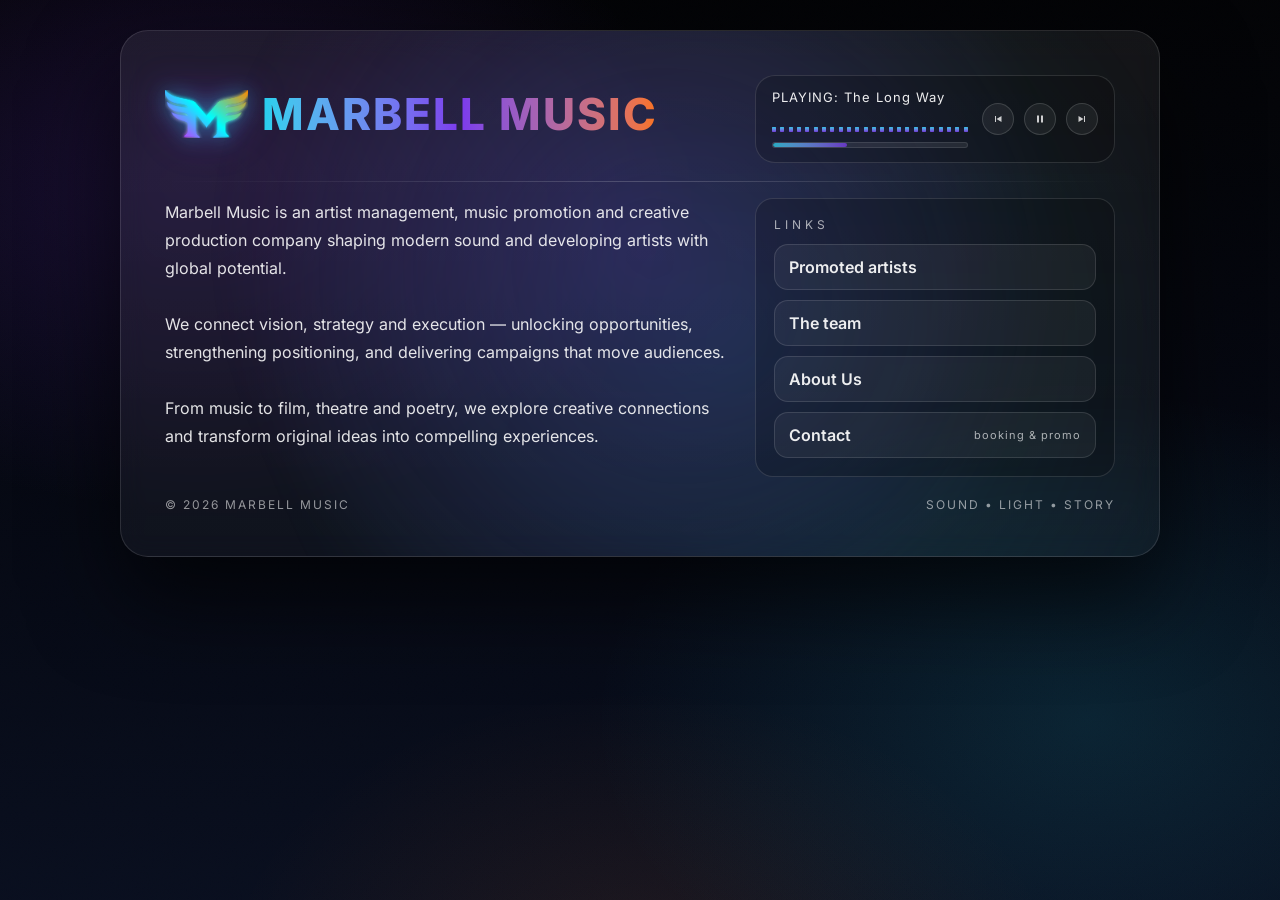
==== commit b0561faa: "Add Lovable static website export - with About Us and new main text" ====
--- a/index.html
+++ b/index.html
@@ -1,4 +1,4 @@
 <!doctype html>
 <html lang="en"><head><meta charset="utf-8"><meta name="viewport" content="width=device-width, initial-scale=1"><title>Marbell Music</title><meta name="description" content="Marbell Music — artist management &amp; music promotion."><meta property="og:title" content="Marbell Music"><meta property="og:description" content="Marbell Music — artist management &amp; music promotion."><meta property="og:type" content="website"><meta name="twitter:card" content="summary_large_image"><link rel="icon" type="image/png" href="assets/images/favicon.png"><link rel="stylesheet" href="css/style.css"><script src="js/script.js" defer></script></head><body>
-<div class="mm-grain"></div><div class="mm-wrap"><main class="mm-card"><div class="mm-pulse"></div><div class="mm-content"><section class="mm-heroTop"><div class="mm-brandBlock"><a href="index.html" class="mm-brand"><img class="mm-logo" src="assets/images/marbell_logo_neon.png" alt="Marbell logo"><h1 class="mm-title">Marbell Music</h1></a></div><div class="mm-audio" aria-label="visual audio player"><div class="mm-audioMain"><div class="mm-audioTitle">PLAYING: The Long Way</div><div class="mm-wave" aria-hidden="true"><span style="animation-delay: 0.00s"></span><span style="animation-delay: 0.04s"></span><span style="animation-delay: 0.08s"></span><span style="animation-delay: 0.12s"></span><span style="animation-delay: 0.16s"></span><span style="animation-delay: 0.20s"></span><span style="animation-delay: 0.24s"></span><span style="animation-delay: 0.28s"></span><span style="animation-delay: 0.32s"></span><span style="animation-delay: 0.36s"></span><span style="animation-delay: 0.40s"></span><span style="animation-delay: 0.44s"></span><span style="animation-delay: 0.48s"></span><span style="animation-delay: 0.52s"></span><span style="animation-delay: 0.56s"></span><span style="animation-delay: 0.60s"></span><span style="animation-delay: 0.64s"></span><span style="animation-delay: 0.68s"></span><span style="animation-delay: 0.72s"></span><span style="animation-delay: 0.76s"></span><span style="animation-delay: 0.80s"></span><span style="animation-delay: 0.84s"></span><span style="animation-delay: 0.88s"></span><span style="animation-delay: 0.92s"></span></div><div class="mm-bar" aria-hidden="true"></div></div><div class="mm-controls" aria-hidden="true"><div class="mm-dotbtn" title="Previous track"><svg viewBox="0 0 24 24" fill="currentColor"><path d="M6 18V6h2v12H6Zm3-6 10 6V6L9 12Z" /></svg></div><div class="mm-dotbtn" title="Pause"><svg viewBox="0 0 24 24" fill="currentColor"><path d="M6 5h4v14H6V5Zm8 0h4v14h-4V5Z" /></svg></div><div class="mm-dotbtn" title="Next track"><svg viewBox="0 0 24 24" fill="currentColor"><path d="m15 12-10 6V6l10 6Zm1-6h2v12h-2V6Z" /></svg></div></div></div></section><div class="mm-divider"></div><section class="mm-grid"><p class="mm-lead">Marbell Music is an artist management and music promotion company shaping modern sound and building artists with global potential.<br><br>We connect vision, strategy and execution — unlocking opportunities, strengthening positioning, and delivering campaigns that move audiences.</p><aside class="mm-panel"><p class="mm-panelTitle">Links</p><div class="mm-links"><a class="mm-btn" href="artists.html">Promoted artists</a><a class="mm-btn">The team</a><a class="mm-btn">About us</a><a class="mm-btn" href="contact.html">Contact <small>booking &amp; promo</small></a></div></aside></section><footer class="mm-footer"><div>© 2026 Marbell Music</div><div>Sound • Light • Story</div></footer></div></main></div>
+<div class="mm-grain"></div><div class="mm-wrap"><main class="mm-card"><div class="mm-pulse"></div><div class="mm-content"><section class="mm-heroTop"><div class="mm-brandBlock"><a href="index.html" class="mm-brand"><img class="mm-logo" src="assets/images/marbell_logo_neon.png" alt="Marbell logo"><h1 class="mm-title">Marbell Music</h1></a></div><div class="mm-audio" aria-label="visual audio player"><div class="mm-audioMain"><div class="mm-audioTitle">PLAYING: The Long Way</div><div class="mm-wave" aria-hidden="true"><span style="animation-delay: 0.00s"></span><span style="animation-delay: 0.04s"></span><span style="animation-delay: 0.08s"></span><span style="animation-delay: 0.12s"></span><span style="animation-delay: 0.16s"></span><span style="animation-delay: 0.20s"></span><span style="animation-delay: 0.24s"></span><span style="animation-delay: 0.28s"></span><span style="animation-delay: 0.32s"></span><span style="animation-delay: 0.36s"></span><span style="animation-delay: 0.40s"></span><span style="animation-delay: 0.44s"></span><span style="animation-delay: 0.48s"></span><span style="animation-delay: 0.52s"></span><span style="animation-delay: 0.56s"></span><span style="animation-delay: 0.60s"></span><span style="animation-delay: 0.64s"></span><span style="animation-delay: 0.68s"></span><span style="animation-delay: 0.72s"></span><span style="animation-delay: 0.76s"></span><span style="animation-delay: 0.80s"></span><span style="animation-delay: 0.84s"></span><span style="animation-delay: 0.88s"></span><span style="animation-delay: 0.92s"></span></div><div class="mm-bar" aria-hidden="true"></div></div><div class="mm-controls" aria-hidden="true"><div class="mm-dotbtn" title="Previous track"><svg viewBox="0 0 24 24" fill="currentColor"><path d="M6 18V6h2v12H6Zm3-6 10 6V6L9 12Z" /></svg></div><div class="mm-dotbtn" title="Pause"><svg viewBox="0 0 24 24" fill="currentColor"><path d="M6 5h4v14H6V5Zm8 0h4v14h-4V5Z" /></svg></div><div class="mm-dotbtn" title="Next track"><svg viewBox="0 0 24 24" fill="currentColor"><path d="m15 12-10 6V6l10 6Zm1-6h2v12h-2V6Z" /></svg></div></div></div></section><div class="mm-divider"></div><section class="mm-grid"><p class="mm-lead">Marbell Music is an artist management, music promotion and creative production company shaping modern sound and developing artists with global potential.<br><br>We connect vision, strategy and execution — unlocking opportunities, strengthening positioning, and delivering campaigns that move audiences.<br><br>From music to film, theatre and poetry, we explore creative connections and transform original ideas into compelling experiences.</p><aside class="mm-panel"><p class="mm-panelTitle">Links</p><div class="mm-links"><a class="mm-btn" href="artists.html">Promoted artists</a><a class="mm-btn">The team</a><a class="mm-btn" href="about/index.html">About Us</a><a class="mm-btn" href="contact.html">Contact <small>booking &amp; promo</small></a></div></aside></section><footer class="mm-footer"><div>© 2026 Marbell Music</div><div>Sound • Light • Story</div></footer></div></main></div>
 </body></html>
--- a/css/style.css
+++ b/css/style.css
@@ -298,3 +298,31 @@
   0%, 100% { transform: scaleY(.32); opacity: .5; }
   50% { transform: scaleY(1); opacity: 1; }
 }
+
+  /* About Us — unframed editorial copy and full-composition photograph. */
+  .mm-about { padding-top: 12px; }
+  .mm-aboutIntro, .mm-aboutCopy, .mm-aboutClosing { max-width: 720px; margin-inline: auto; }
+  .mm-aboutHeading { margin-bottom: 26px; font-size: 30px; letter-spacing: 0; }
+  .mm-aboutCopy { font-size: 16px; line-height: 1.85; color: var(--text); }
+  .mm-aboutCopy p { margin: 0; }
+  .mm-aboutCopy p + p { margin-top: 24px; }
+  .mm-aboutPhoto {
+    margin: 38px 0; overflow: hidden; border-radius: 8px;
+    border: 1px solid var(--line);
+    box-shadow: 0 0 30px color-mix(in oklab, var(--accent1) 14%, transparent);
+  }
+  .mm-aboutPhoto img { display: block; width: 100%; height: auto; }
+  .mm-aboutProduction { padding-top: 6px; }
+  .mm-aboutClosing {
+    margin-top: 38px; margin-bottom: 30px; padding: 26px 0 0;
+    border-top: 1px solid color-mix(in oklab, var(--accent2) 30%, transparent);
+    font-size: 21px; font-weight: 300; line-height: 1.7; letter-spacing: 0;
+    color: var(--text);
+  }
+
+
+@media (max-width: 560px) {
+  .mm-aboutHeading { font-size: 26px; }
+  .mm-aboutPhoto { margin-block: 28px; }
+  .mm-aboutClosing { font-size: 19px; margin-top: 28px; }
+}
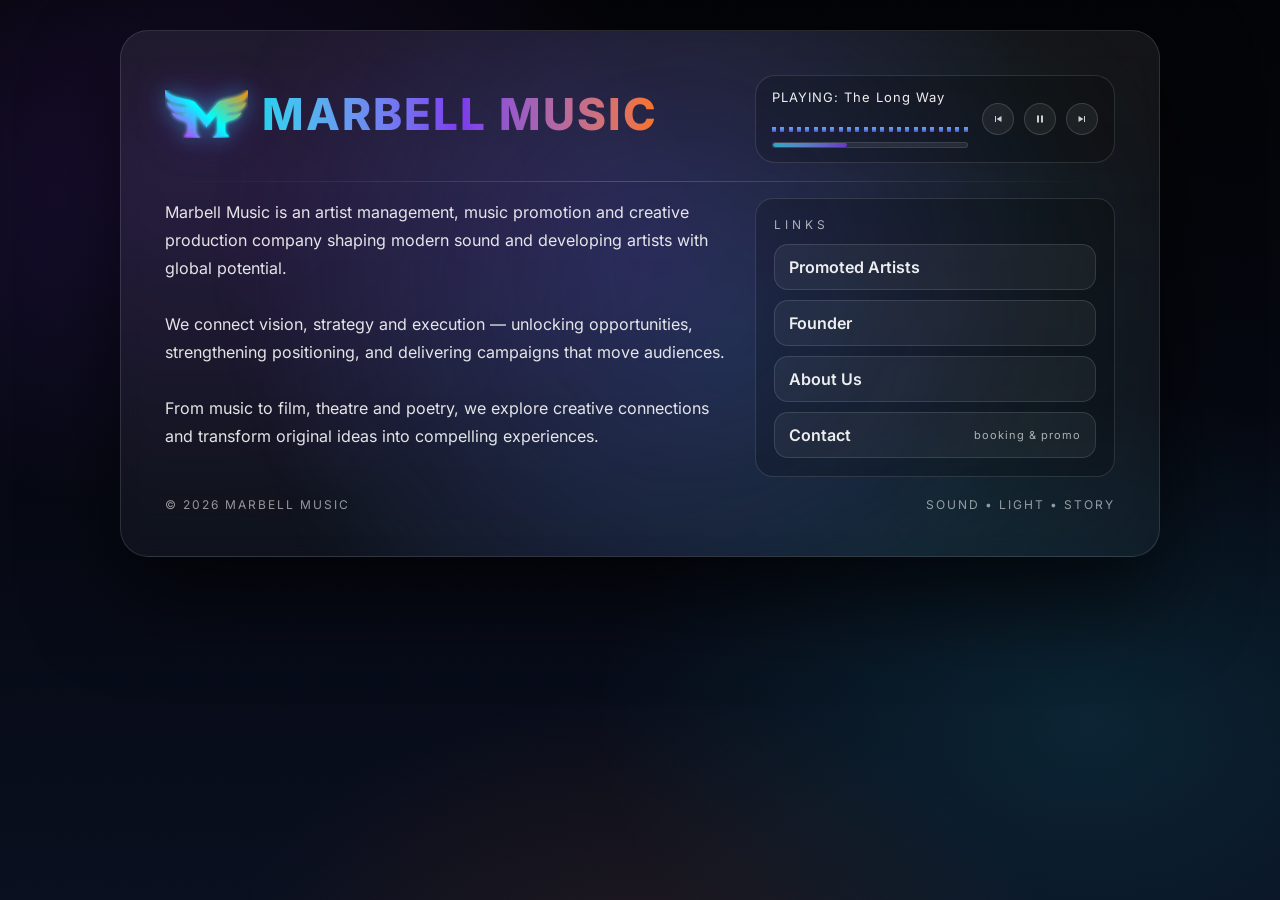
==== commit ff379188: "Add Lovable static website export - Founder i QR code redirection connect" ====
--- a/index.html
+++ b/index.html
@@ -1,4 +1,4 @@
 <!doctype html>
-<html lang="en"><head><meta charset="utf-8"><meta name="viewport" content="width=device-width, initial-scale=1"><title>Marbell Music</title><meta name="description" content="Marbell Music — artist management &amp; music promotion."><meta property="og:title" content="Marbell Music"><meta property="og:description" content="Marbell Music — artist management &amp; music promotion."><meta property="og:type" content="website"><meta name="twitter:card" content="summary_large_image"><link rel="icon" type="image/png" href="assets/images/favicon.png"><link rel="stylesheet" href="css/style.css"><script src="js/script.js" defer></script></head><body>
-<div class="mm-grain"></div><div class="mm-wrap"><main class="mm-card"><div class="mm-pulse"></div><div class="mm-content"><section class="mm-heroTop"><div class="mm-brandBlock"><a href="index.html" class="mm-brand"><img class="mm-logo" src="assets/images/marbell_logo_neon.png" alt="Marbell logo"><h1 class="mm-title">Marbell Music</h1></a></div><div class="mm-audio" aria-label="visual audio player"><div class="mm-audioMain"><div class="mm-audioTitle">PLAYING: The Long Way</div><div class="mm-wave" aria-hidden="true"><span style="animation-delay: 0.00s"></span><span style="animation-delay: 0.04s"></span><span style="animation-delay: 0.08s"></span><span style="animation-delay: 0.12s"></span><span style="animation-delay: 0.16s"></span><span style="animation-delay: 0.20s"></span><span style="animation-delay: 0.24s"></span><span style="animation-delay: 0.28s"></span><span style="animation-delay: 0.32s"></span><span style="animation-delay: 0.36s"></span><span style="animation-delay: 0.40s"></span><span style="animation-delay: 0.44s"></span><span style="animation-delay: 0.48s"></span><span style="animation-delay: 0.52s"></span><span style="animation-delay: 0.56s"></span><span style="animation-delay: 0.60s"></span><span style="animation-delay: 0.64s"></span><span style="animation-delay: 0.68s"></span><span style="animation-delay: 0.72s"></span><span style="animation-delay: 0.76s"></span><span style="animation-delay: 0.80s"></span><span style="animation-delay: 0.84s"></span><span style="animation-delay: 0.88s"></span><span style="animation-delay: 0.92s"></span></div><div class="mm-bar" aria-hidden="true"></div></div><div class="mm-controls" aria-hidden="true"><div class="mm-dotbtn" title="Previous track"><svg viewBox="0 0 24 24" fill="currentColor"><path d="M6 18V6h2v12H6Zm3-6 10 6V6L9 12Z" /></svg></div><div class="mm-dotbtn" title="Pause"><svg viewBox="0 0 24 24" fill="currentColor"><path d="M6 5h4v14H6V5Zm8 0h4v14h-4V5Z" /></svg></div><div class="mm-dotbtn" title="Next track"><svg viewBox="0 0 24 24" fill="currentColor"><path d="m15 12-10 6V6l10 6Zm1-6h2v12h-2V6Z" /></svg></div></div></div></section><div class="mm-divider"></div><section class="mm-grid"><p class="mm-lead">Marbell Music is an artist management, music promotion and creative production company shaping modern sound and developing artists with global potential.<br><br>We connect vision, strategy and execution — unlocking opportunities, strengthening positioning, and delivering campaigns that move audiences.<br><br>From music to film, theatre and poetry, we explore creative connections and transform original ideas into compelling experiences.</p><aside class="mm-panel"><p class="mm-panelTitle">Links</p><div class="mm-links"><a class="mm-btn" href="artists.html">Promoted artists</a><a class="mm-btn">The team</a><a class="mm-btn" href="about/index.html">About Us</a><a class="mm-btn" href="contact.html">Contact <small>booking &amp; promo</small></a></div></aside></section><footer class="mm-footer"><div>© 2026 Marbell Music</div><div>Sound • Light • Story</div></footer></div></main></div>
+<html lang="en"><head><meta charset="utf-8"><meta name="viewport" content="width=device-width, initial-scale=1"><title>Marbell Music</title><meta name="description" content="Marbell Music — artist management &amp; music promotion."><meta property="og:title" content="Marbell Music"><meta property="og:description" content="Artist management &amp; music promotion."><meta property="og:type" content="website"><meta name="twitter:card" content="summary_large_image"><link rel="icon" type="image/png" href="assets/images/favicon.png"><link rel="stylesheet" href="css/style.css"><script src="js/script.js" defer></script></head><body>
+<div class="mm-grain"></div><div class="mm-wrap"><main class="mm-card"><div class="mm-pulse"></div><div class="mm-content"><section class="mm-heroTop"><div class="mm-brandBlock"><a href="index.html" class="mm-brand"><img class="mm-logo" src="assets/images/marbell_logo_neon.png" alt="Marbell logo"><h1 class="mm-title">Marbell Music</h1></a></div><div class="mm-audio" aria-label="visual audio player"><div class="mm-audioMain"><div class="mm-audioTitle">PLAYING: The Long Way</div><div class="mm-wave" aria-hidden="true"><span style="animation-delay: 0.00s"></span><span style="animation-delay: 0.04s"></span><span style="animation-delay: 0.08s"></span><span style="animation-delay: 0.12s"></span><span style="animation-delay: 0.16s"></span><span style="animation-delay: 0.20s"></span><span style="animation-delay: 0.24s"></span><span style="animation-delay: 0.28s"></span><span style="animation-delay: 0.32s"></span><span style="animation-delay: 0.36s"></span><span style="animation-delay: 0.40s"></span><span style="animation-delay: 0.44s"></span><span style="animation-delay: 0.48s"></span><span style="animation-delay: 0.52s"></span><span style="animation-delay: 0.56s"></span><span style="animation-delay: 0.60s"></span><span style="animation-delay: 0.64s"></span><span style="animation-delay: 0.68s"></span><span style="animation-delay: 0.72s"></span><span style="animation-delay: 0.76s"></span><span style="animation-delay: 0.80s"></span><span style="animation-delay: 0.84s"></span><span style="animation-delay: 0.88s"></span><span style="animation-delay: 0.92s"></span></div><div class="mm-bar" aria-hidden="true"></div></div><div class="mm-controls" aria-hidden="true"><div class="mm-dotbtn" title="Previous track"><svg viewBox="0 0 24 24" fill="currentColor"><path d="M6 18V6h2v12H6Zm3-6 10 6V6L9 12Z" /></svg></div><div class="mm-dotbtn" title="Pause"><svg viewBox="0 0 24 24" fill="currentColor"><path d="M6 5h4v14H6V5Zm8 0h4v14h-4V5Z" /></svg></div><div class="mm-dotbtn" title="Next track"><svg viewBox="0 0 24 24" fill="currentColor"><path d="m15 12-10 6V6l10 6Zm1-6h2v12h-2V6Z" /></svg></div></div></div></section><div class="mm-divider"></div><section class="mm-grid"><p class="mm-lead">Marbell Music is an artist management, music promotion and creative production company shaping modern sound and developing artists with global potential.<br><br>We connect vision, strategy and execution — unlocking opportunities, strengthening positioning, and delivering campaigns that move audiences.<br><br>From music to film, theatre and poetry, we explore creative connections and transform original ideas into compelling experiences.</p><aside class="mm-panel"><p class="mm-panelTitle">Links</p><div class="mm-links"><a class="mm-btn" href="artists.html">Promoted Artists</a><a class="mm-btn" href="founder.html">Founder</a><a class="mm-btn" href="about/index.html">About Us</a><a class="mm-btn" href="contact.html">Contact <small>booking &amp; promo</small></a></div></aside></section><footer class="mm-footer"><div>© 2026 Marbell Music</div><div>Sound • Light • Story</div></footer></div></main></div>
 </body></html>
--- a/css/style.css
+++ b/css/style.css
@@ -299,24 +299,42 @@
   50% { transform: scaleY(1); opacity: 1; }
 }
 
-  /* About Us — unframed editorial copy and full-composition photograph. */
+  /* About Us — current editorial layout and uncropped photographs. */
   .mm-about { padding-top: 12px; }
-  .mm-aboutIntro, .mm-aboutCopy, .mm-aboutClosing { max-width: 720px; margin-inline: auto; }
+  .mm-aboutIntro, .mm-aboutCopy { max-width: 720px; margin-inline: auto; }
   .mm-aboutHeading { margin-bottom: 26px; font-size: 30px; letter-spacing: 0; }
   .mm-aboutCopy { font-size: 16px; line-height: 1.85; color: var(--text); }
   .mm-aboutCopy p { margin: 0; }
   .mm-aboutCopy p + p { margin-top: 24px; }
   .mm-aboutPhoto {
-    margin: 38px 0; overflow: hidden; border-radius: 8px;
+    margin: 44px auto; max-width: 720px; overflow: hidden; border-radius: 8px;
     border: 1px solid var(--line);
     box-shadow: 0 0 30px color-mix(in oklab, var(--accent1) 14%, transparent);
   }
   .mm-aboutPhoto img { display: block; width: 100%; height: auto; }
-  .mm-aboutProduction { padding-top: 6px; }
+  .mm-aboutProduction {
+    display: grid; grid-template-columns: minmax(0, 6fr) minmax(0, 5fr);
+    gap: clamp(28px, 4vw, 48px); align-items: center; padding-top: 6px;
+    max-width: 720px; margin-inline: auto;
+  }
+  .mm-aboutProduction .mm-aboutCopy { max-width: none; margin-inline: 0; }
+  .mm-aboutStudioPhoto {
+    overflow: hidden; border-radius: 8px; border: 1px solid var(--line);
+    box-shadow: 0 0 30px color-mix(in oklab, var(--accent2) 12%, transparent);
+  }
+  .mm-aboutStudioPhoto img { display: block; width: 100%; height: auto; }
   .mm-aboutClosing {
-    margin-top: 38px; margin-bottom: 30px; padding: 26px 0 0;
+    margin: 48px auto 30px; max-width: 720px; padding: 34px 0 0;
     border-top: 1px solid color-mix(in oklab, var(--accent2) 30%, transparent);
-    font-size: 21px; font-weight: 300; line-height: 1.7; letter-spacing: 0;
+    text-align: center;
+  }
+  .mm-aboutClosingKicker {
+    margin: 0; font-size: 12px; font-weight: 600; letter-spacing: 4px;
+    text-transform: uppercase; color: var(--muted-text);
+  }
+  .mm-aboutClosingStatement {
+    margin: 18px auto 0; max-width: 640px;
+    font-size: 20px; font-weight: 400; line-height: 1.55;
     color: var(--text);
   }
 
@@ -324,5 +342,43 @@
 @media (max-width: 560px) {
   .mm-aboutHeading { font-size: 26px; }
   .mm-aboutPhoto { margin-block: 28px; }
-  .mm-aboutClosing { font-size: 19px; margin-top: 28px; }
-}
+  .mm-aboutProduction { grid-template-columns: 1fr; }
+  .mm-aboutClosing { margin-top: 34px; }
+  .mm-aboutClosingStatement { font-size: 14px; }
+}
+
+/* Founder — two-column editorial layout: portrait left, biography right. */
+.mm-founder {
+  display: grid; padding-top: 12px;
+  grid-template-columns: minmax(0, 5fr) minmax(0, 6fr);
+  grid-template-areas: "photo head" "photo bio";
+  gap: clamp(20px, 3vw, 36px) clamp(28px, 4vw, 52px);
+  align-items: start;
+}
+.mm-founderHead { grid-area: head; }
+.mm-founderName { margin: 0; font-size: 30px; letter-spacing: 0; }
+.mm-founderRole {
+  margin: 10px 0 0; font-size: 13px; font-weight: 600; letter-spacing: 2px;
+  text-transform: uppercase; color: var(--accent1);
+}
+.mm-founderTagline {
+  margin: 14px 0 0; font-size: 16px; font-style: italic; color: var(--muted-text);
+}
+.mm-founderPhoto {
+  grid-area: photo; overflow: hidden; border-radius: 8px;
+  border: 1px solid var(--line);
+  box-shadow: 0 0 30px color-mix(in oklab, var(--accent1) 14%, transparent);
+}
+.mm-founderPhoto img { display: block; width: 100%; height: auto; }
+.mm-founderBio { grid-area: bio; font-size: 16px; line-height: 1.85; color: var(--text); }
+.mm-founderBio p { margin: 0; }
+.mm-founderBio p + p { margin-top: 24px; }
+.mm-founderBio .mm-social { margin-top: 30px; }
+
+@media (max-width: 860px) {
+  .mm-founder {
+    grid-template-columns: 1fr;
+    grid-template-areas: "head" "photo" "bio";
+  }
+  .mm-founderPhoto { max-width: 420px; }
+}
